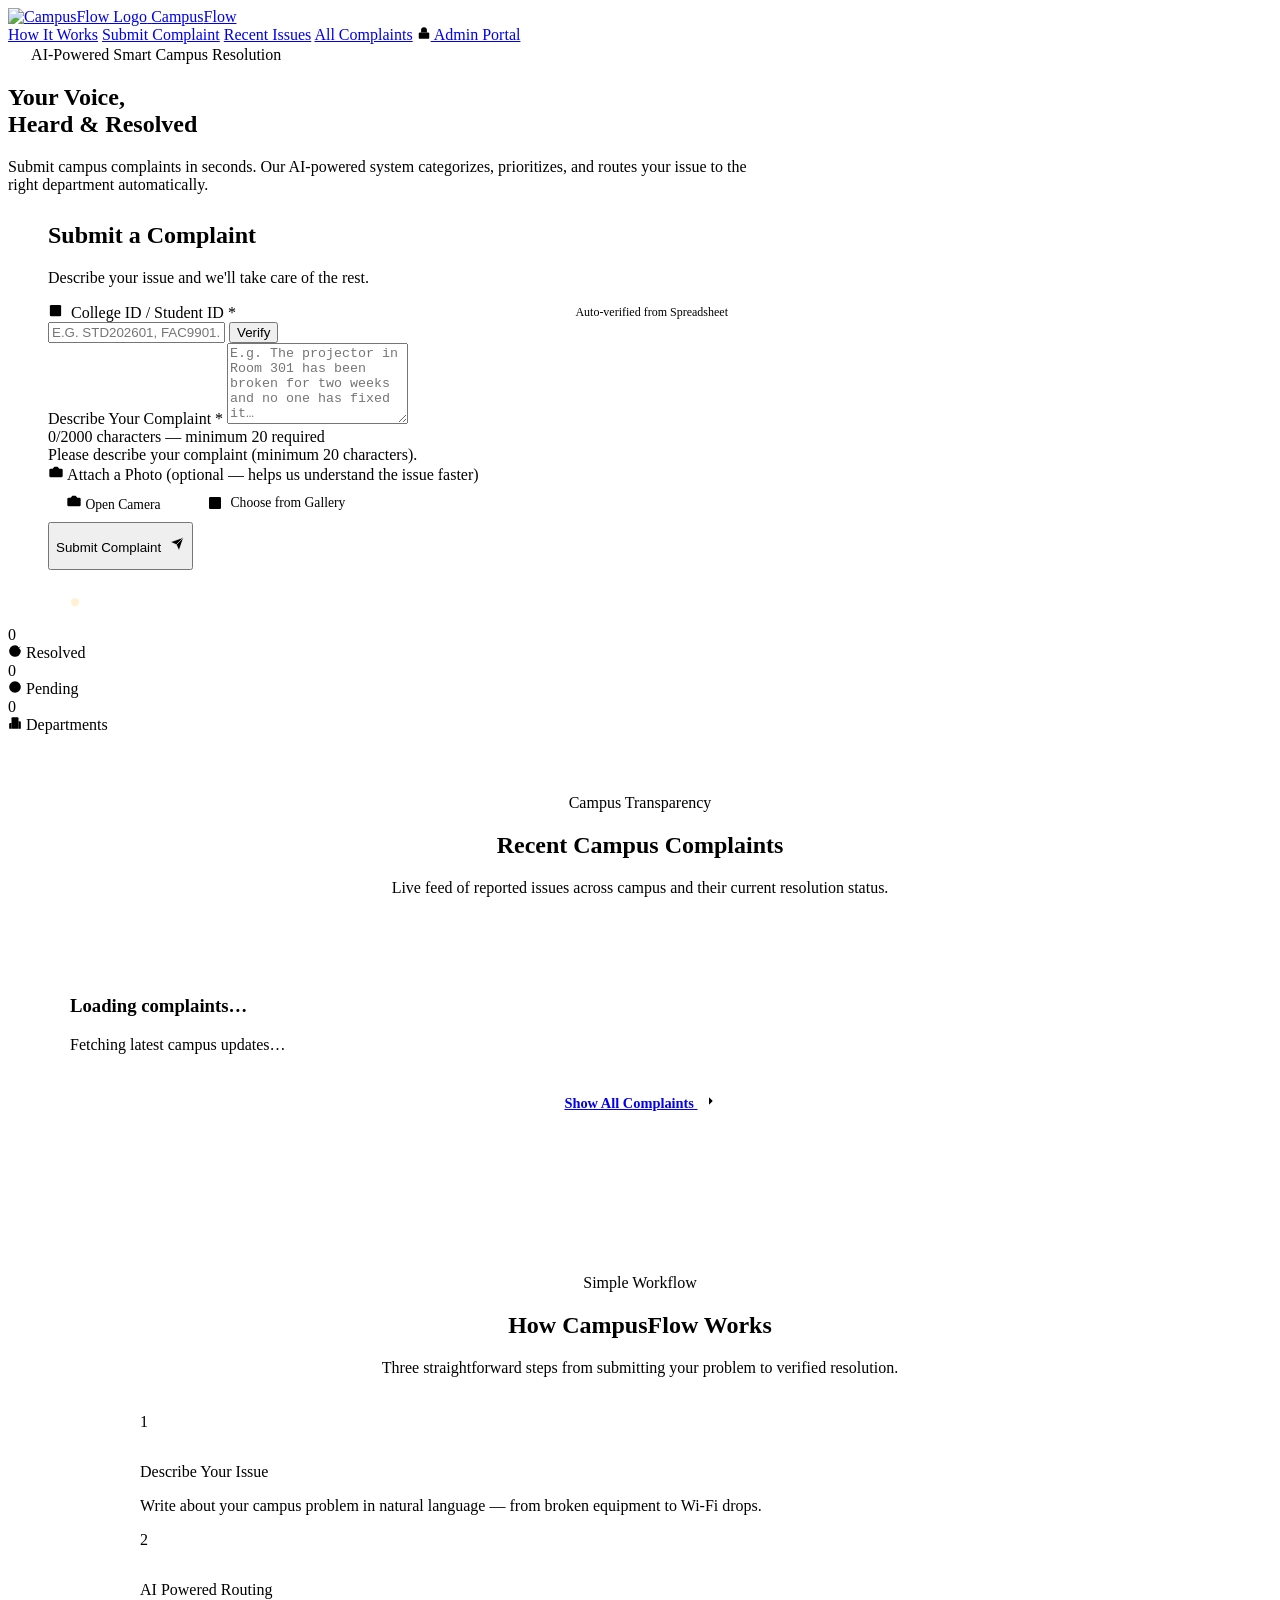
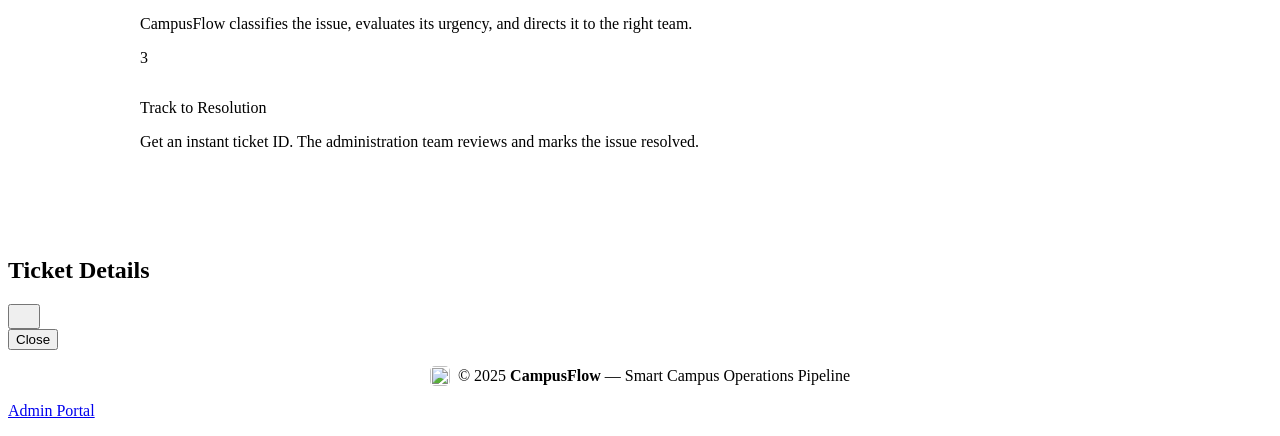
==== templates/index.html @ 8bd2adb1 "feat: replace student password login with spreadsheet-backed college ID verification and admin membe" ====
<!DOCTYPE html>
<html lang="en">
<head>
  <meta charset="UTF-8" />
  <meta name="viewport" content="width=device-width, initial-scale=1.0" />
  <title>CampusFlow — Campus Complaint Management</title>
  <meta name="description" content="Submit and track campus complaints quickly and easily with CampusFlow." />
  <link rel="icon" type="image/svg+xml" href="assets/logo.svg" />
  <link rel="stylesheet" href="css/style.css" />
</head>
<body>

  <!-- ══ Navbar ══════════════════════════════════════════════ -->
  <nav class="navbar">
    <a class="navbar-brand" href="index.html">
      <img src="assets/logo.svg" alt="CampusFlow Logo" class="brand-logo-img" width="36" height="36" />
      <span class="brand-name">Campus<span class="brand-flow">Flow</span></span>
    </a>
    <div class="navbar-nav">
      <a href="#how-it-works" class="nav-link">How It Works</a>
      <a href="#submit" class="nav-link">Submit Complaint</a>
      <a href="#recent-complaints" class="nav-link">Recent Issues</a>
      <a href="complaints.html" class="nav-link">All Complaints</a>
      <a href="admin-login.html" class="btn-nav-admin">
        <svg class="ui-icon" width="14" height="14" viewBox="0 0 24 24"><rect width="18" height="11" x="3" y="11" rx="2" ry="2"/><path d="M7 11V7a5 5 0 0 1 10 0v4"/></svg>
        Admin Portal
      </a>
    </div>
  </nav>

  <!-- ══ Hero ════════════════════════════════════════════════ -->
  <section class="hero" id="home">
    <div class="hero-blob hero-blob-1"></div>
    <div class="hero-blob hero-blob-2"></div>
    <div class="hero-content" style="max-width: 760px;">
      <div class="hero-badge">
        <img src="assets/logo.svg" alt="" width="16" height="16" style="border-radius:4px; margin-right:4px;" />
        AI-Powered Smart Campus Resolution
      </div>
      <h1>
        Your Voice,<br />
        <span>Heard &amp; Resolved</span>
      </h1>
      <p style="margin-bottom: 28px;">
        Submit campus complaints in seconds. Our AI-powered system categorizes,
        prioritizes, and routes your issue to the right department automatically.
      </p>

      <!-- ══ Complaint Form Card (Inside Hero) ═════════════════ -->
      <div class="complaint-wrapper" id="submit" style="text-align: left; max-width: 680px; margin: 0 auto;">
        <div class="complaint-card">
          <div class="complaint-card-header">
            <h2>Submit a Complaint</h2>
            <p>Describe your issue and we'll take care of the rest.</p>
          </div>
          <div class="complaint-card-body">
            <form id="complaint-form" novalidate>

              <!-- ══ College ID Verification (Auto-Fetch from Admin Spreadsheet) ══ -->
              <div class="college-id-box" id="college-id-box">
                <label class="form-label" for="college-id-input" style="display:flex; justify-content:space-between; align-items:center;">
                  <span>
                    <svg class="ui-icon" width="15" height="15" viewBox="0 0 24 24" style="color:var(--primary); margin-right:4px;"><rect width="18" height="18" x="3" y="3" rx="2"/><path d="M7 7h10M7 12h10M7 17h6"/></svg>
                    College ID / Student ID <span class="required">*</span>
                  </span>
                  <span style="font-size:0.75rem; color:var(--text-muted); font-weight:400;">Auto-verified from Spreadsheet</span>
                </label>

                <div class="id-input-wrap">
                  <input
                    type="text"
                    id="college-id-input"
                    class="form-control"
                    placeholder="E.g. STD202601, FAC9901..."
                    maxlength="30"
                    autocomplete="off"
                    style="text-transform:uppercase;"
                  />
                  <button type="button" class="id-verify-btn" id="id-verify-btn">
                    <span id="id-verify-btn-text">Verify</span>
                  </button>
                </div>

                <!-- Verified Success State (Animated Green Tick + Student Info) -->
                <div id="verified-result-wrap" style="display:none;">
                  <div class="checkmark-wrap">
                    <svg class="checkmark-svg" viewBox="0 0 52 52">
                      <circle class="checkmark-circle" cx="26" cy="26" r="23" fill="none"/>
                      <path class="checkmark-check" fill="none" d="M14.1 27.2l7.1 7.2 16.7-16.8"/>
                    </svg>
                    <div class="verified-member-info">
                      <div class="verified-member-title">
                        <span id="verified-member-name">—</span>
                        <span class="role-badge" id="verified-member-role">STUDENT</span>
                      </div>
                      <div class="verified-member-dept" id="verified-member-dept">—</div>
                    </div>
                  </div>
                </div>

                <!-- Not Found / Error State -->
                <div id="id-error-wrap" class="id-error-wrap" style="display:none;">
                  <svg class="ui-icon" width="16" height="16" viewBox="0 0 24 24" style="color:#ef4444;"><circle cx="12" cy="12" r="10"/><line x1="15" y1="9" x2="9" y2="15"/><line x1="9" y1="9" x2="15" y2="15"/></svg>
                  <span id="id-error-text">College ID not found in campus spreadsheet directory.</span>
                </div>
              </div>
              <div class="form-group">
                <label class="form-label" for="complaint-text">
                  Describe Your Complaint <span class="required">*</span>
                </label>
                <textarea
                  id="complaint-text"
                  class="form-control"
                  placeholder="E.g. The projector in Room 301 has been broken for two weeks and no one has fixed it…"
                  maxlength="2000"
                  rows="5"
                ></textarea>
                <div class="form-hint">
                  <span id="char-count">0</span>/2000 characters — minimum 20 required
                </div>
                <div class="form-error" id="complaint-error">
                  Please describe your complaint (minimum 20 characters).
                </div>
              </div>

              <!-- ══ Photo Attachment (optional) ════════════════ -->
              <div class="form-group" id="photo-section">
                <label class="form-label">
                  <svg class="ui-icon" width="16" height="16" viewBox="0 0 24 24"><path d="M14.5 4h-5L7 7H4a2 2 0 0 0-2 2v9a2 2 0 0 0 2 2h16a2 2 0 0 0 2-2V9a2 2 0 0 0-2-2h-3l-2.5-3z"/><circle cx="12" cy="13" r="3"/></svg>
                  Attach a Photo <span style="font-weight:400;color:var(--text-muted)">(optional — helps us understand the issue faster)</span>
                </label>

                <div id="camera-controls" class="photo-action-buttons" style="display:flex;gap:10px;flex-wrap:wrap;align-items:center;">
                  <!-- Camera Button: Visible ONLY for mobile & tablet users -->
                  <label class="btn btn-secondary mobile-tablet-only" id="open-camera-label" for="camera-native-input" style="gap:8px;padding:9px 18px;font-size:.85rem;cursor:pointer;margin:0;align-items:center;">
                    <svg class="ui-icon" width="16" height="16" viewBox="0 0 24 24"><path d="M14.5 4h-5L7 7H4a2 2 0 0 0-2 2v9a2 2 0 0 0 2 2h16a2 2 0 0 0 2-2V9a2 2 0 0 0-2-2h-3l-2.5-3z"/><circle cx="12" cy="13" r="3"/></svg>
                    <span>Open Camera</span>
                  </label>
                  <input type="file" id="camera-native-input" accept="image/*" capture="environment" style="position:absolute;width:1px;height:1px;padding:0;margin:-1px;overflow:hidden;clip:rect(0,0,0,0);border:0;opacity:0;" />

                  <!-- Gallery / File Upload Button: Visible on all devices (PC, tablet, mobile) -->
                  <label class="btn btn-secondary" id="upload-file-label" for="file-input" style="gap:8px;padding:9px 18px;font-size:.85rem;cursor:pointer;margin:0;display:inline-flex;align-items:center;">
                    <svg class="ui-icon" width="16" height="16" viewBox="0 0 24 24"><rect width="18" height="18" x="3" y="3" rx="2"/><circle cx="9" cy="9" r="2"/><path d="m21 15-3.086-3.086a2 2 0 0 0-2.828 0L6 21"/></svg>
                    <span>Choose from Gallery</span>
                  </label>
                  <input type="file" id="file-input" accept="image/*" style="position:absolute;width:1px;height:1px;padding:0;margin:-1px;overflow:hidden;clip:rect(0,0,0,0);border:0;opacity:0;" />

                  <button type="button" class="btn btn-secondary" id="remove-photo-btn" style="display:none;gap:6px;padding:9px 14px;font-size:.82rem;color:#e53e3e;border-color:#e53e3e;">
                    <svg class="ui-icon" width="14" height="14" viewBox="0 0 24 24"><path d="M18 6 6 18M6 6l12 12"/></svg>
                    Remove Photo
                  </button>
                </div>

                <!-- Photo Preview -->
                <div id="photo-preview-wrap" style="display:none;margin-top:14px;border-radius:var(--radius);overflow:hidden;border:2px solid var(--primary);position:relative;">
                  <img id="photo-preview-img" src="" alt="Complaint photo" style="width:100%;max-height:260px;object-fit:cover;display:block;" />
                  <div style="position:absolute;top:8px;right:8px;">
                    <span style="background:var(--primary);color:#fff;font-size:.75rem;padding:3px 10px;border-radius:20px;font-weight:600;display:inline-flex;align-items:center;gap:4px;">
                      <svg class="ui-icon" width="12" height="12" viewBox="0 0 24 24" style="stroke:#fff;"><polyline points="20 6 9 17 4 12"/></svg>
                      Photo attached
                    </span>
                  </div>
                </div>

                <!-- Hidden canvas for capture -->
                <canvas id="capture-canvas" style="display:none;"></canvas>
              </div>

              <button class="btn btn-primary btn-full" type="submit" id="submit-btn" style="min-height: 48px;">
                <span id="btn-text">
                  Submit Complaint
                  <svg class="ui-icon" width="16" height="16" viewBox="0 0 24 24" style="stroke:#fff;margin-left:4px;"><path d="m22 2-7 20-4-9-9-4Z"/><path d="M22 2 11 13"/></svg>
                </span>
              </button>
            </form>

            <!-- Result Display -->
            <div class="result-area" id="result-area"></div>
          </div>
        </div>

        <!-- Quick Tips Bar -->
        <div style="
          margin-top: 14px;
          background: rgba(255,255,255,0.12);
          backdrop-filter: blur(8px);
          border-radius: var(--radius);
          padding: 12px 18px;
          border: 1px solid rgba(255,255,255,0.2);
          color: rgba(255,255,255,0.9);
          font-size: .82rem;
          display: flex;
          align-items: center;
          gap: 8px;
        ">
          <svg class="ui-icon" width="16" height="16" viewBox="0 0 24 24" style="color:#fbbf24;fill:rgba(251,191,36,0.2);"><path d="M15 14c.2-1 .7-1.7 1.5-2.5 1-.9 1.5-2.2 1.5-3.5A6 6 0 0 0 6 8c0 1 .2 2.2 1.5 3.5.7.7 1.3 1.5 1.5 2.5"/><path d="M9 18h6"/><path d="M10 22h4"/></svg>
          <span><strong>Tip:</strong> Mention specific room numbers or campus locations for fastest resolution.</span>
        </div>
      </div>
    </div>
  </section>

  <!-- ══ Stats Bar ════════════════════════════════════════════ -->
  <div class="stats-bar">
    <div class="stat-item">
      <div class="stat-number" id="home-stat-resolved">0</div>
      <div class="stat-label">
        <svg class="ui-icon" width="14" height="14" viewBox="0 0 24 24" style="color:#10b981;"><path d="M22 11.08V12a10 10 0 1 1-5.93-9.14"/><polyline points="22 4 12 14.01 9 11.01"/></svg>
        Resolved
      </div>
    </div>
    <div class="stat-divider"></div>
    <div class="stat-item">
      <div class="stat-number" id="home-stat-pending">0</div>
      <div class="stat-label">
        <svg class="ui-icon" width="14" height="14" viewBox="0 0 24 24" style="color:#f59e0b;"><circle cx="12" cy="12" r="10"/><polyline points="12 6 12 12 16 14"/></svg>
        Pending
      </div>
    </div>
    <div class="stat-divider"></div>
    <div class="stat-item">
      <div class="stat-number" id="home-stat-depts">0</div>
      <div class="stat-label">
        <svg class="ui-icon" width="14" height="14" viewBox="0 0 24 24" style="color:#6366f1;"><path d="M6 22V4a2 2 0 0 1 2-2h8a2 2 0 0 1 2 2v18Z"/><path d="M6 12H4a2 2 0 0 0-2 2v8h4"/><path d="M18 9h2a2 2 0 0 1 2 2v11h-4"/><path d="M10 6h4"/><path d="M10 10h4"/><path d="M10 14h4"/><path d="M10 18h4"/></svg>
        Departments
      </div>
    </div>
  </div>

  <!-- ══ Recent Campus Complaints ══════════════════════════════ -->
  <section class="section" id="recent-complaints" style="background: var(--bg); padding-top: 60px; padding-bottom: 80px;">
    <div class="section-container" style="max-width: 1140px; margin: 0 auto; padding: 0 20px;">
      <div class="section-header" style="text-align: center; margin-bottom: 36px;">
        <span class="eyebrow">Campus Transparency</span>
        <h2>Recent Campus Complaints</h2>
        <p>Live feed of reported issues across campus and their current resolution status.</p>
      </div>

      <!-- Complaints Table / List Container -->
      <div id="home-complaints-container">
        <div class="empty-state">
          <div class="empty-icon">
            <svg width="40" height="40" viewBox="0 0 24 24" fill="none" stroke="var(--primary)" stroke-width="2" stroke-linecap="round" stroke-linejoin="round"><circle cx="12" cy="12" r="10"/><polyline points="12 6 12 12 16 14"/></svg>
          </div>
          <h3>Loading complaints…</h3>
          <p>Fetching latest campus updates…</p>
        </div>
      </div>

      <!-- Action Buttons: Show More & Show All -->
      <div class="complaints-actions-row" style="display:flex; justify-content:center; align-items:center; gap:16px; margin-top:28px; flex-wrap:wrap;">
        <button class="btn btn-secondary" id="show-more-btn" style="display:none; padding: 12px 28px; font-size:.9rem; font-weight:600;">
          <svg class="ui-icon" width="14" height="14" viewBox="0 0 24 24"><path d="m6 9 6 6 6-6"/></svg>
          Show More (<span id="showing-count">5</span> / <span id="total-count">0</span>)
        </button>
        <a href="complaints.html" class="btn btn-primary" id="show-all-btn" style="padding: 12px 28px; font-size:.9rem; font-weight:600;">
          Show All Complaints
          <svg class="ui-icon" width="14" height="14" viewBox="0 0 24 24" style="stroke:#fff;margin-left:4px;"><path d="M5 12h14"/><path d="m12 5 7 7-7 7"/></svg>
        </a>
      </div>
    </div>
  </section>

  <!-- ══ How It Works ════════════════════════════════════════ -->
  <section class="section" id="how-it-works" style="background: #ffffff; padding: 70px 20px;">
    <div class="section-container" style="max-width: 1000px; margin: 0 auto;">
      <div class="section-header" style="text-align: center; margin-bottom: 36px;">
        <span class="eyebrow">Simple Workflow</span>
        <h2>How CampusFlow Works</h2>
        <p>Three straightforward steps from submitting your problem to verified resolution.</p>
      </div>
      <div class="steps-grid">
        <div class="step-card">
          <span class="step-number">1</span>
          <div class="step-icon">
            <svg width="28" height="28" viewBox="0 0 24 24" fill="none" stroke="var(--primary)" stroke-width="2" stroke-linecap="round" stroke-linejoin="round"><path d="M17 3a2.85 2.83 0 1 1 4 4L7.5 20.5 2 22l1.5-5.5Z"/><path d="m15 5 4 4"/></svg>
          </div>
          <div class="step-title">Describe Your Issue</div>
          <p class="step-desc">
            Write about your campus problem in natural language — from broken equipment to Wi-Fi drops.
          </p>
        </div>
        <div class="step-card">
          <span class="step-number">2</span>
          <div class="step-icon">
            <svg width="28" height="28" viewBox="0 0 24 24" fill="none" stroke="var(--primary)" stroke-width="2" stroke-linecap="round" stroke-linejoin="round"><path d="M12 2a4 4 0 0 1 4 4c0 1.1-.5 2.1-1.3 2.8l-.7.7V11h-4V9.5l-.7-.7A4 4 0 0 1 12 2z"/><rect width="18" height="10" x="3" y="11" rx="2"/><circle cx="8" cy="16" r="1"/><circle cx="16" cy="16" r="1"/></svg>
          </div>
          <div class="step-title">AI Powered Routing</div>
          <p class="step-desc">
            CampusFlow classifies the issue, evaluates its urgency, and directs it to the right team.
          </p>
        </div>
        <div class="step-card">
          <span class="step-number">3</span>
          <div class="step-icon">
            <svg width="28" height="28" viewBox="0 0 24 24" fill="none" stroke="var(--primary)" stroke-width="2" stroke-linecap="round" stroke-linejoin="round"><path d="M22 11.08V12a10 10 0 1 1-5.93-9.14"/><polyline points="22 4 12 14.01 9 11.01"/></svg>
          </div>
          <div class="step-title">Track to Resolution</div>
          <p class="step-desc">
            Get an instant ticket ID. The administration team reviews and marks the issue resolved.
          </p>
        </div>
      </div>
    </div>
  </section>

  <!-- ══ Ticket Detail Modal Popup ════════════════════════════ -->
  <div class="modal-overlay" id="home-modal-overlay">
    <div class="modal modal-detail" id="home-modal">
      <div class="modal-header">
        <div class="modal-title-wrap">
          <h2 id="home-modal-ticket-id">Ticket Details</h2>
          <span id="home-modal-ticket-status"></span>
        </div>
        <button class="modal-close-btn" id="home-modal-close-btn" aria-label="Close modal">
          <svg class="ui-icon" width="16" height="16" viewBox="0 0 24 24"><path d="M18 6 6 18M6 6l12 12"/></svg>
        </button>
      </div>
      <div class="modal-body" id="home-modal-body">
        <!-- Dynamically populated by complaint.js -->
      </div>
      <div class="modal-footer" id="home-modal-footer">
        <button class="btn btn-secondary" id="home-modal-close-action">Close</button>
      </div>
    </div>
  </div>

  <!-- ══ Footer ══════════════════════════════════════════════ -->
  <footer class="footer">
    <p style="display:flex; align-items:center; justify-content:center; gap:8px;">
      <img src="assets/logo.svg" alt="" width="20" height="20" style="border-radius:5px;" />
      <span>© 2025 <strong class="brand-name">Campus<span class="brand-flow">Flow</span></strong> — Smart Campus Operations Pipeline</span>
    </p>
    <p style="margin-top:6px;">
      <a href="admin-login.html">Admin Portal</a>
    </p>
  </footer>

  <!-- ══ Scripts ═════════════════════════════════════════════ -->
  <script src="js/api.js"></script>
  <script src="js/auth.js"></script>
  <script src="js/complaint.js"></script>
</body>
</html>
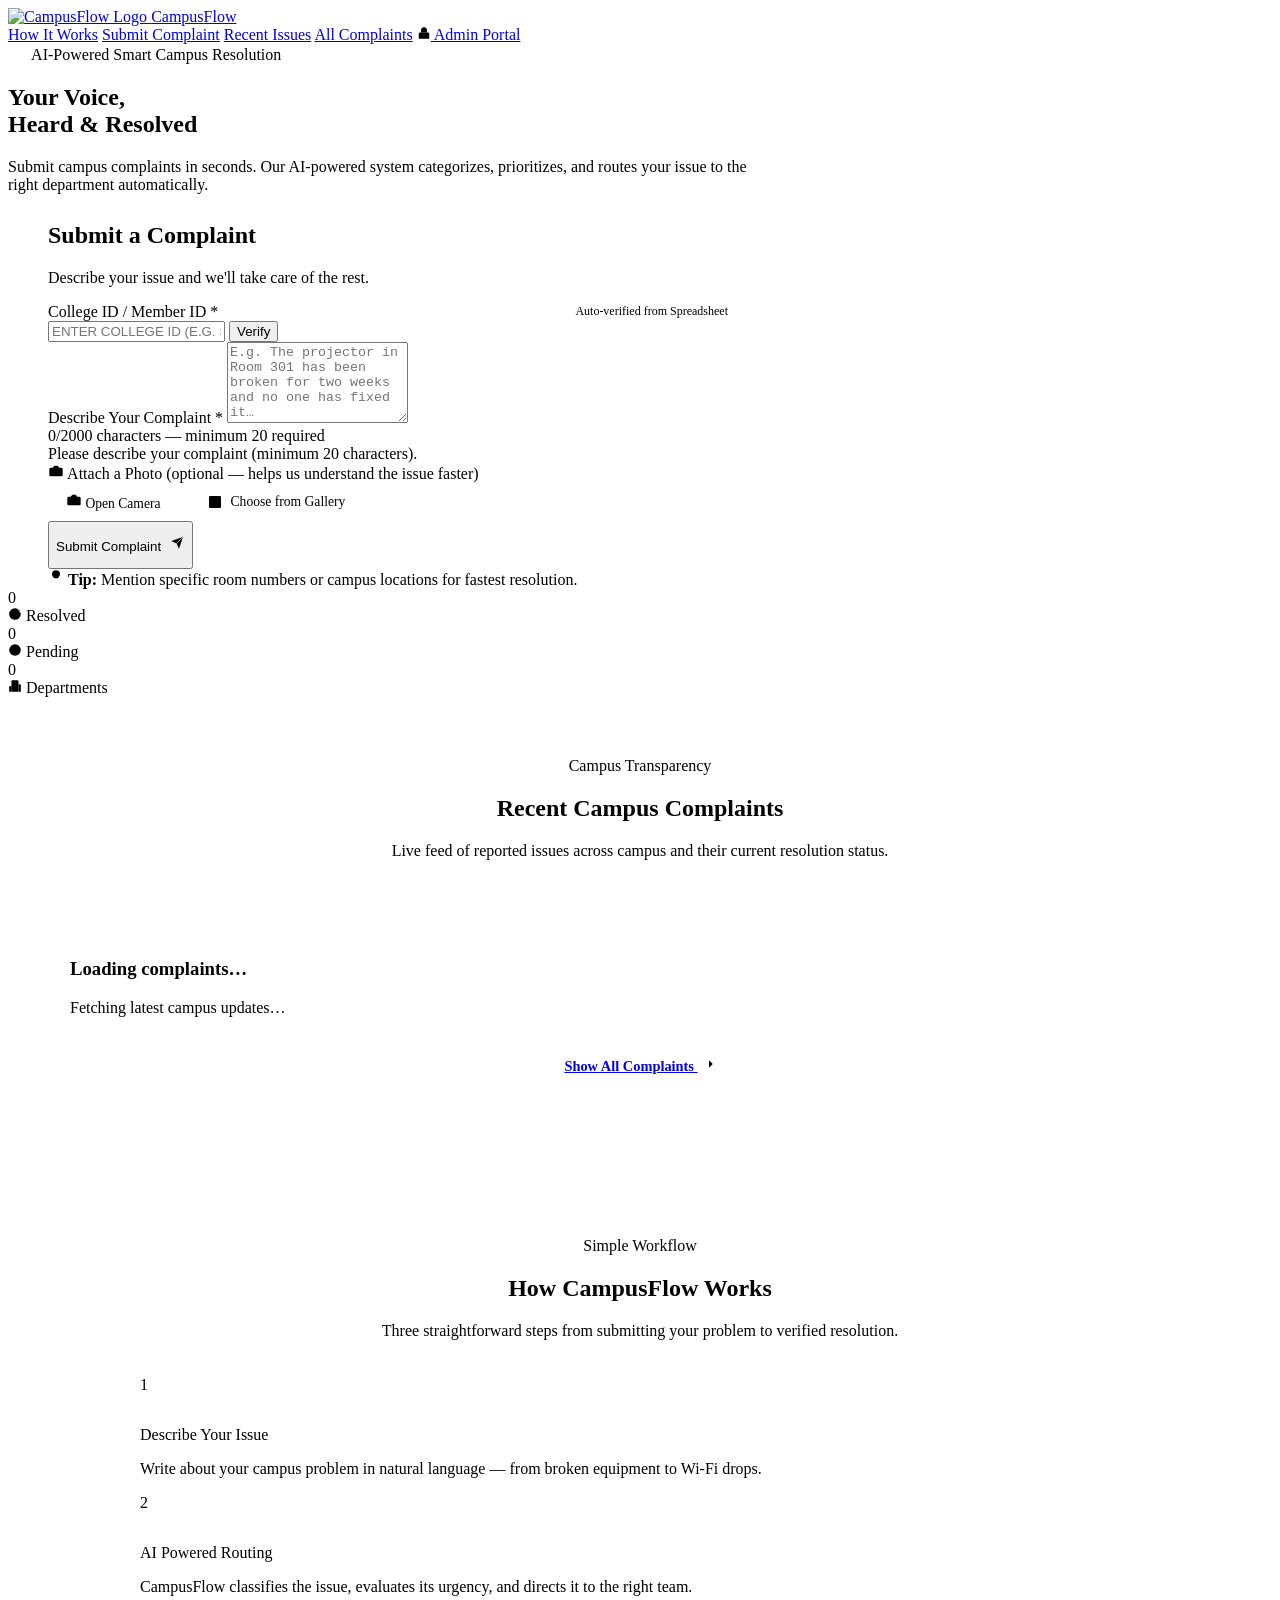
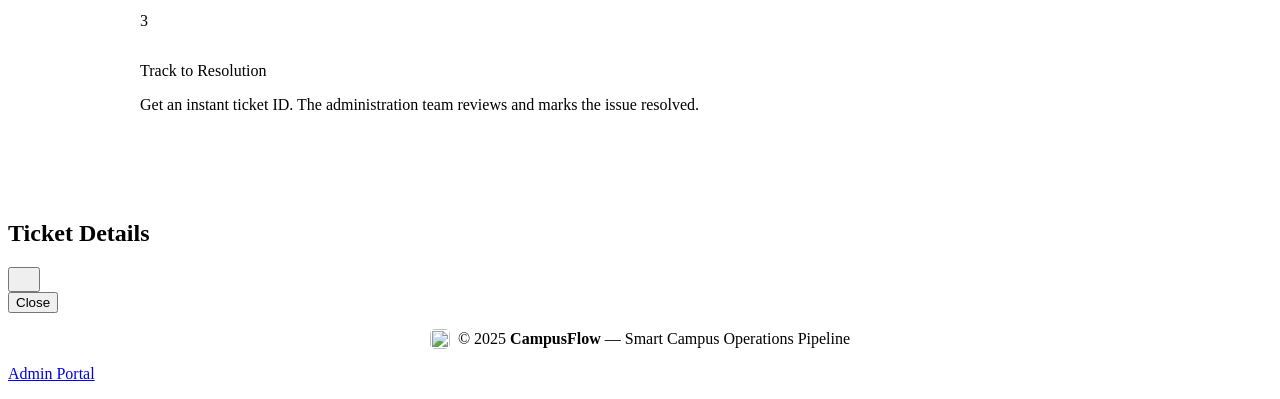
==== commit 186f6131: "style: overhaul to simple professional light design, remove decorative blobs, and ensure high text c" ====
--- a/templates/index.html
+++ b/templates/index.html
@@ -30,8 +30,8 @@
 
   <!-- ══ Hero ════════════════════════════════════════════════ -->
   <section class="hero" id="home">
-    <div class="hero-blob hero-blob-1"></div>
-    <div class="hero-blob hero-blob-2"></div>
+    
+    
     <div class="hero-content" style="max-width: 760px;">
       <div class="hero-badge">
         <img src="assets/logo.svg" alt="" width="16" height="16" style="border-radius:4px; margin-right:4px;" />
@@ -60,10 +60,9 @@
               <div class="college-id-box" id="college-id-box">
                 <label class="form-label" for="college-id-input" style="display:flex; justify-content:space-between; align-items:center;">
                   <span>
-                    <svg class="ui-icon" width="15" height="15" viewBox="0 0 24 24" style="color:var(--primary); margin-right:4px;"><rect width="18" height="18" x="3" y="3" rx="2"/><path d="M7 7h10M7 12h10M7 17h6"/></svg>
-                    College ID / Student ID <span class="required">*</span>
+                    College ID / Member ID <span class="required">*</span>
                   </span>
-                  <span style="font-size:0.75rem; color:var(--text-muted); font-weight:400;">Auto-verified from Spreadsheet</span>
+                  <span style="font-size:0.75rem; color:var(--text-muted); font-weight:500;">Auto-verified from Spreadsheet</span>
                 </label>
 
                 <div class="id-input-wrap">
@@ -71,7 +70,7 @@
                     type="text"
                     id="college-id-input"
                     class="form-control"
-                    placeholder="E.g. STD202601, FAC9901..."
+                    placeholder="Enter College ID (e.g. STD202601, FAC9901)"
                     maxlength="30"
                     autocomplete="off"
                     style="text-transform:uppercase;"
@@ -81,29 +80,31 @@
                   </button>
                 </div>
 
-                <!-- Verified Success State (Animated Green Tick + Student Info) -->
-                <div id="verified-result-wrap" style="display:none;">
-                  <div class="checkmark-wrap">
-                    <svg class="checkmark-svg" viewBox="0 0 52 52">
-                      <circle class="checkmark-circle" cx="26" cy="26" r="23" fill="none"/>
-                      <path class="checkmark-check" fill="none" d="M14.1 27.2l7.1 7.2 16.7-16.8"/>
-                    </svg>
-                    <div class="verified-member-info">
-                      <div class="verified-member-title">
-                        <span id="verified-member-name">—</span>
-                        <span class="role-badge" id="verified-member-role">STUDENT</span>
+                <!-- Verified Success State: Simple, clean, professional -->
+                <div id="verified-result-wrap" style="display:none; margin-top: 10px;">
+                  <div class="verified-member-card">
+                    <div class="verified-check-icon">
+                      <svg width="16" height="16" viewBox="0 0 24 24" fill="none" stroke="currentColor" stroke-width="2.5" stroke-linecap="round" stroke-linejoin="round">
+                        <polyline points="20 6 9 17 4 12"/>
+                      </svg>
+                    </div>
+                    <div class="verified-details">
+                      <div class="verified-header-line">
+                        <span class="verified-name" id="verified-member-name">—</span>
+                        <span class="role-pill" id="verified-member-role">STUDENT</span>
                       </div>
-                      <div class="verified-member-dept" id="verified-member-dept">—</div>
+                      <div class="verified-subtext" id="verified-member-dept">—</div>
                     </div>
                   </div>
                 </div>
 
                 <!-- Not Found / Error State -->
-                <div id="id-error-wrap" class="id-error-wrap" style="display:none;">
-                  <svg class="ui-icon" width="16" height="16" viewBox="0 0 24 24" style="color:#ef4444;"><circle cx="12" cy="12" r="10"/><line x1="15" y1="9" x2="9" y2="15"/><line x1="9" y1="9" x2="15" y2="15"/></svg>
+                <div id="id-error-wrap" class="id-error-wrap" style="display:none; margin-top: 10px;">
+                  <svg class="ui-icon" width="16" height="16" viewBox="0 0 24 24" style="color:#dc2626;"><circle cx="12" cy="12" r="10"/><line x1="15" y1="9" x2="9" y2="15"/><line x1="9" y1="9" x2="15" y2="15"/></svg>
                   <span id="id-error-text">College ID not found in campus spreadsheet directory.</span>
                 </div>
               </div>
+
               <div class="form-group">
                 <label class="form-label" for="complaint-text">
                   Describe Your Complaint <span class="required">*</span>
@@ -179,21 +180,9 @@
           </div>
         </div>
 
-        <!-- Quick Tips Bar -->
-        <div style="
-          margin-top: 14px;
-          background: rgba(255,255,255,0.12);
-          backdrop-filter: blur(8px);
-          border-radius: var(--radius);
-          padding: 12px 18px;
-          border: 1px solid rgba(255,255,255,0.2);
-          color: rgba(255,255,255,0.9);
-          font-size: .82rem;
-          display: flex;
-          align-items: center;
-          gap: 8px;
-        ">
-          <svg class="ui-icon" width="16" height="16" viewBox="0 0 24 24" style="color:#fbbf24;fill:rgba(251,191,36,0.2);"><path d="M15 14c.2-1 .7-1.7 1.5-2.5 1-.9 1.5-2.2 1.5-3.5A6 6 0 0 0 6 8c0 1 .2 2.2 1.5 3.5.7.7 1.3 1.5 1.5 2.5"/><path d="M9 18h6"/><path d="M10 22h4"/></svg>
+                <!-- Quick Tips Bar -->
+        <div class="quick-tips-bar">
+          <svg class="ui-icon" width="16" height="16" viewBox="0 0 24 24" style="color:#d97706; flex-shrink:0;"><path d="M15 14c.2-1 .7-1.7 1.5-2.5 1-.9 1.5-2.2 1.5-3.5A6 6 0 0 0 6 8c0 1 .2 2.2 1.5 3.5.7.7 1.3 1.5 1.5 2.5"/><path d="M9 18h6"/><path d="M10 22h4"/></svg>
           <span><strong>Tip:</strong> Mention specific room numbers or campus locations for fastest resolution.</span>
         </div>
       </div>
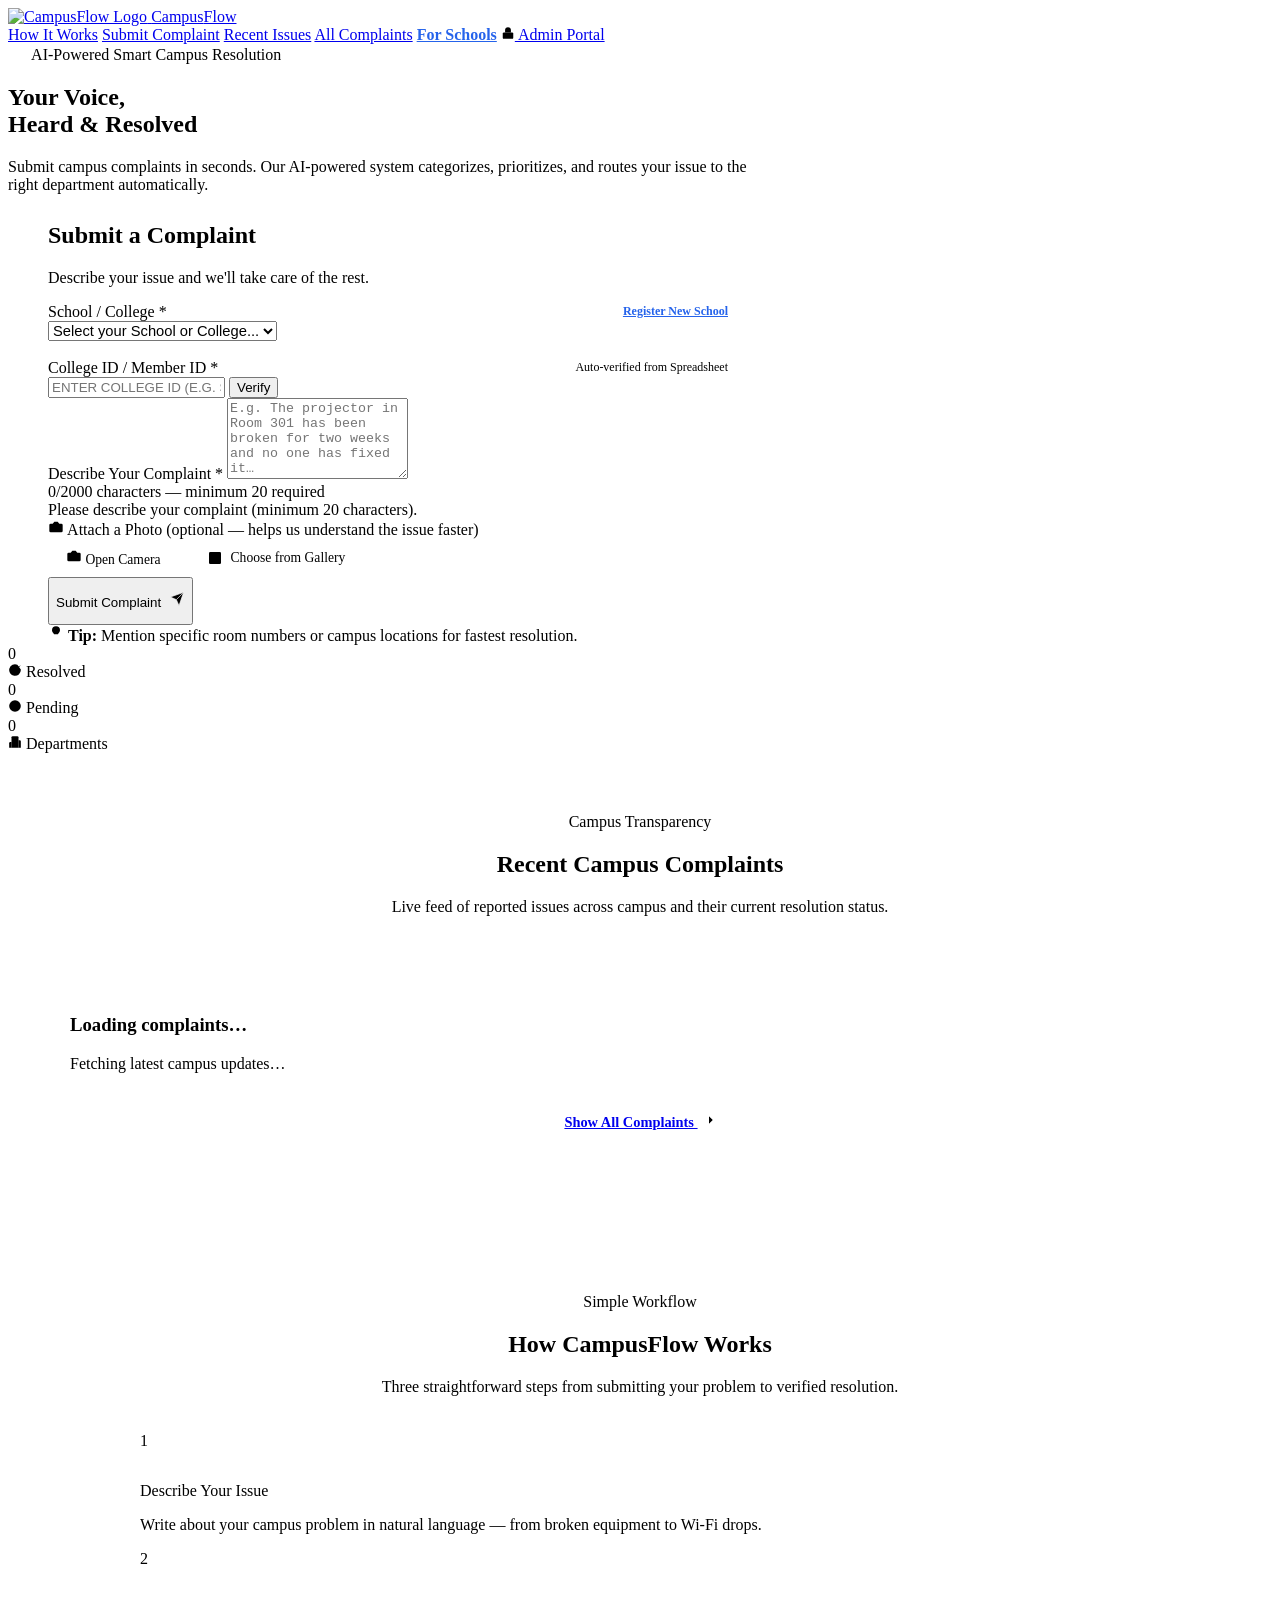
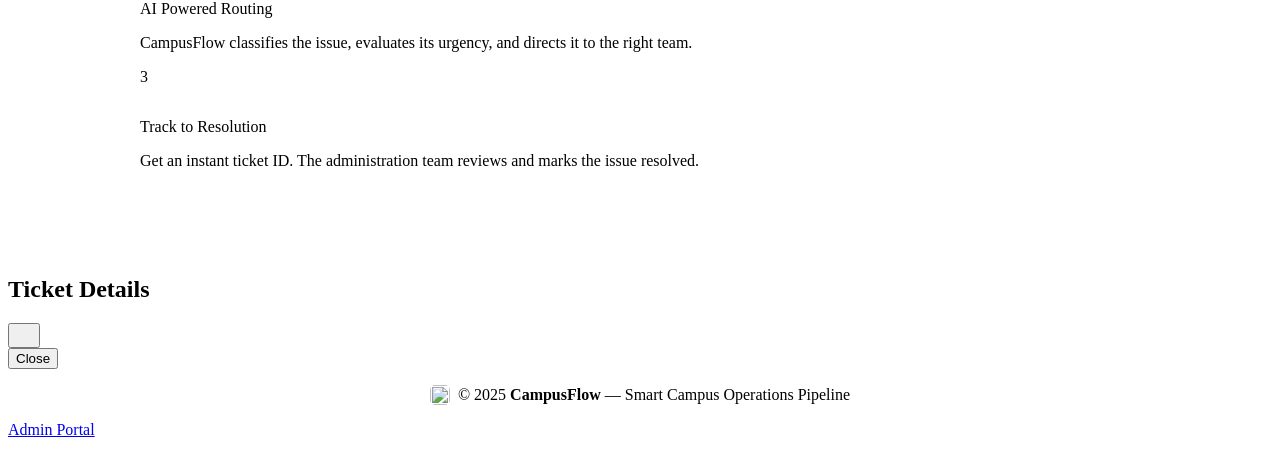
==== commit bd15b106: "feat: multi-school subscription architecture with isolated spreadsheets, school admin logins, and cl" ====
--- a/templates/index.html
+++ b/templates/index.html
@@ -21,6 +21,7 @@
       <a href="#submit" class="nav-link">Submit Complaint</a>
       <a href="#recent-complaints" class="nav-link">Recent Issues</a>
       <a href="complaints.html" class="nav-link">All Complaints</a>
+      <a href="subscribe.html" class="nav-link" style="color: #2563eb; font-weight: 600;">For Schools</a>
       <a href="admin-login.html" class="btn-nav-admin">
         <svg class="ui-icon" width="14" height="14" viewBox="0 0 24 24"><rect width="18" height="11" x="3" y="11" rx="2" ry="2"/><path d="M7 11V7a5 5 0 0 1 10 0v4"/></svg>
         Admin Portal
@@ -55,6 +56,17 @@
           </div>
           <div class="complaint-card-body">
             <form id="complaint-form" novalidate>
+
+              <!-- ══ School / College Selector ══ -->
+              <div class="form-group" id="school-select-wrap" style="margin-bottom: 18px;">
+                <label class="form-label" for="school-select" style="display:flex; justify-content:space-between; align-items:center;">
+                  <span>School / College <span class="required">*</span></span>
+                  <a href="subscribe.html" style="font-size:0.75rem; color:#2563eb; font-weight:600; text-decoration:underline;">Register New School</a>
+                </label>
+                <select id="school-select" class="form-control" style="font-weight: 500; font-size: 0.92rem;">
+                  <option value="">Select your School or College...</option>
+                </select>
+              </div>
 
               <!-- ══ College ID Verification (Auto-Fetch from Admin Spreadsheet) ══ -->
               <div class="college-id-box" id="college-id-box">
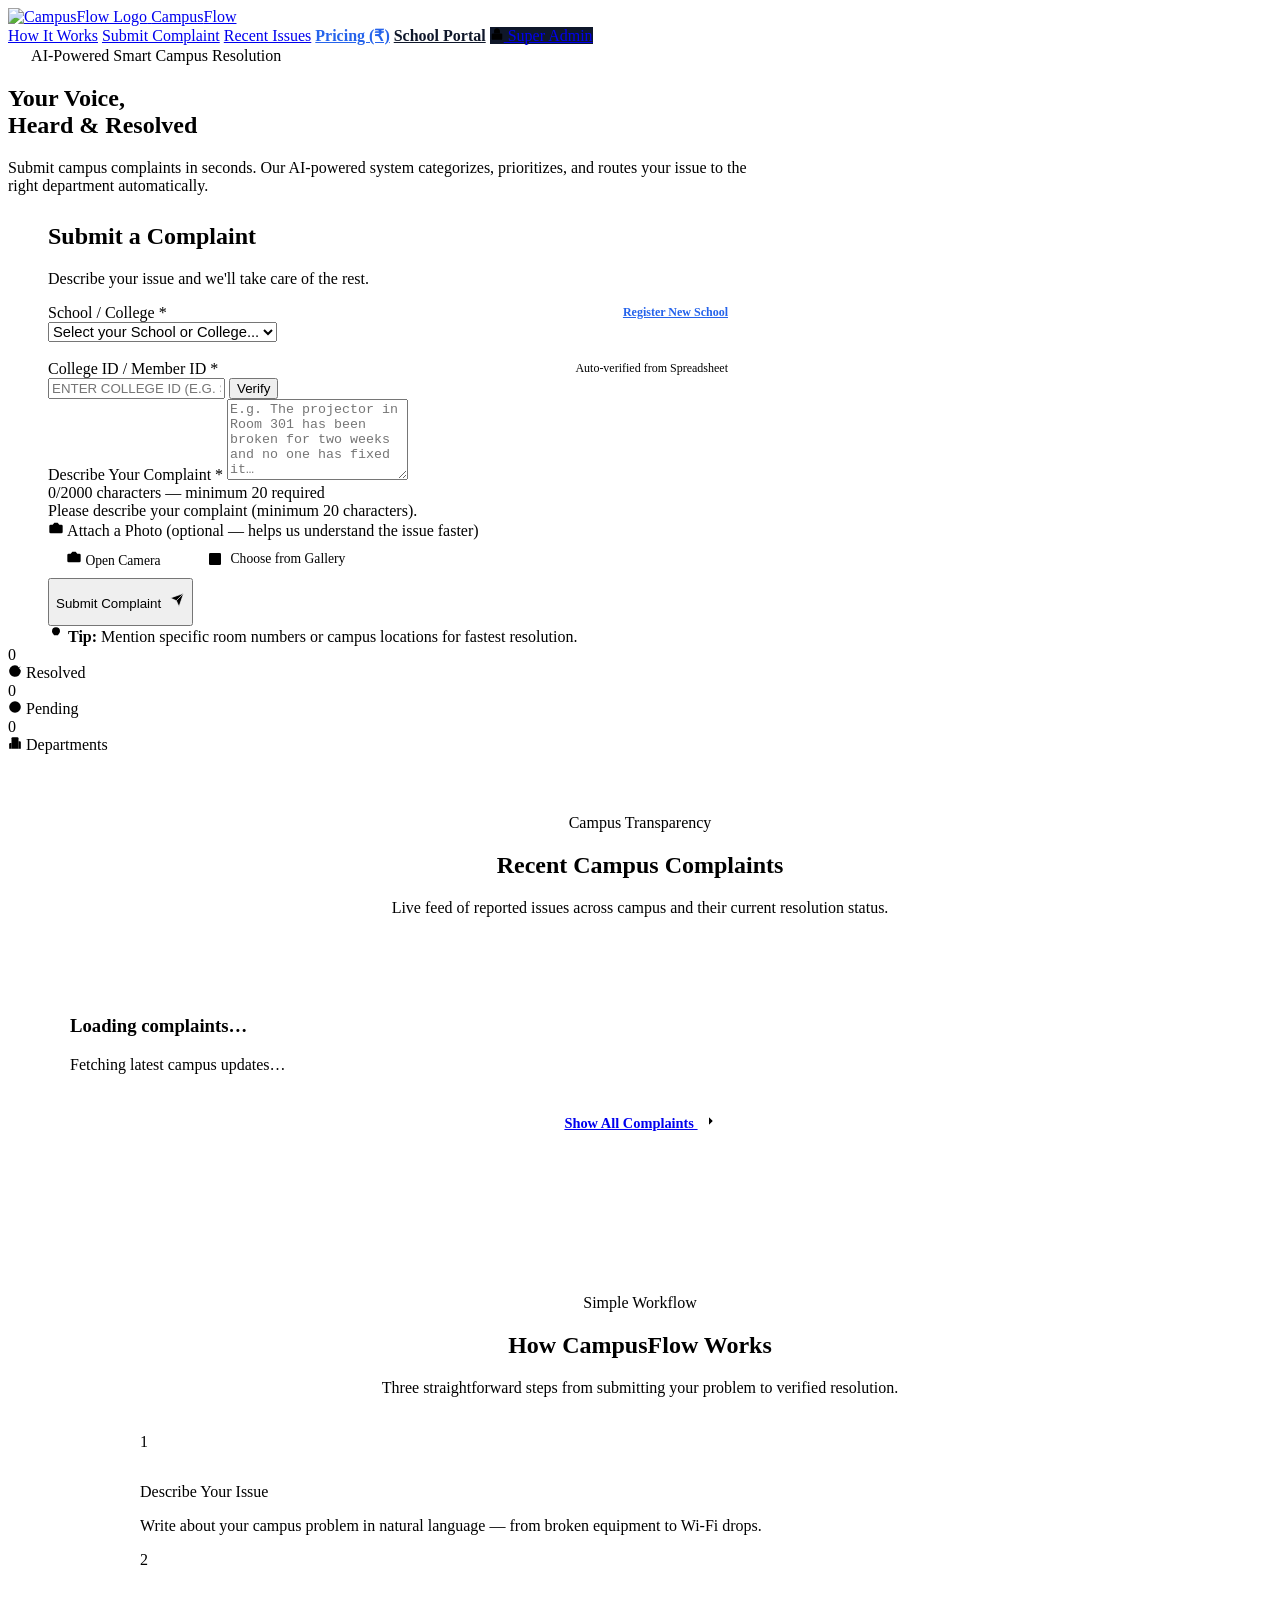
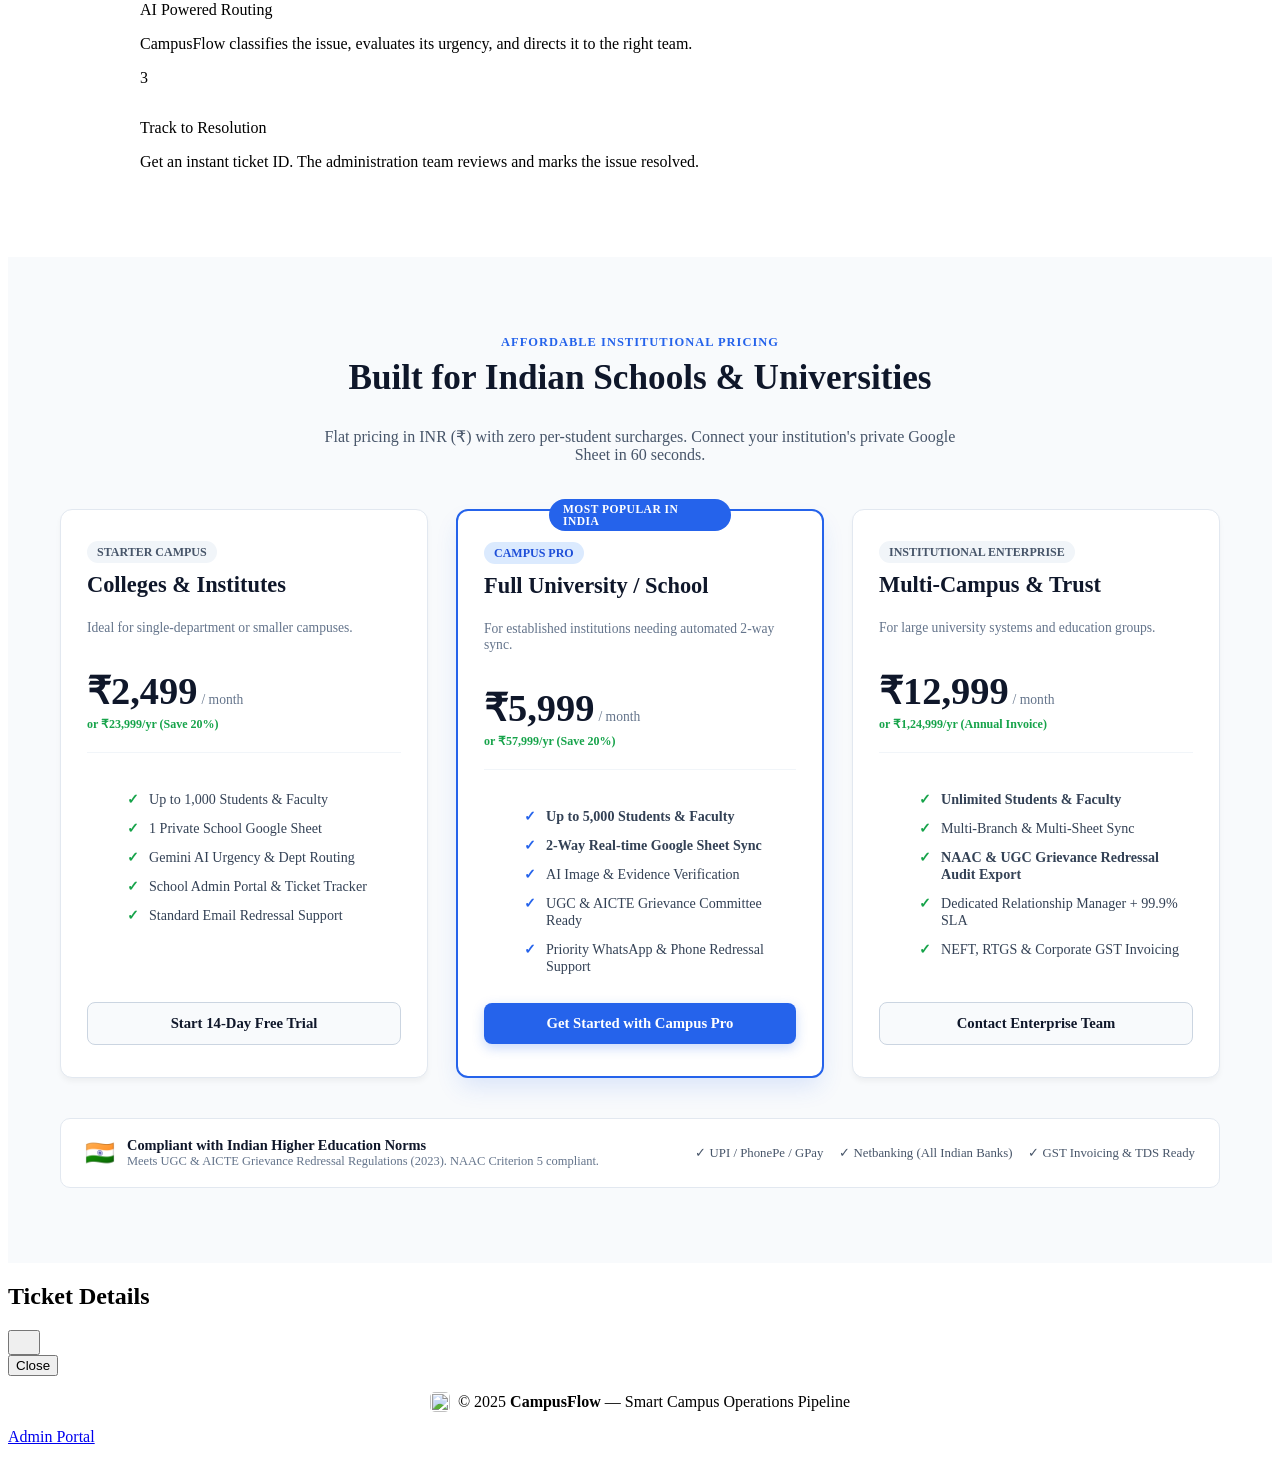
==== commit d97a28f6: "feat: google auth integration, india inr pricing on homepage, owasp security headers & rate limiting" ====
--- a/templates/index.html
+++ b/templates/index.html
@@ -6,7 +6,7 @@
   <title>CampusFlow — Campus Complaint Management</title>
   <meta name="description" content="Submit and track campus complaints quickly and easily with CampusFlow." />
   <link rel="icon" type="image/svg+xml" href="assets/logo.svg" />
-  <link rel="stylesheet" href="css/style.css" />
+  <link rel="stylesheet" href="css/style.css?v=20261031_3" />
 </head>
 <body>
 
@@ -20,11 +20,11 @@
       <a href="#how-it-works" class="nav-link">How It Works</a>
       <a href="#submit" class="nav-link">Submit Complaint</a>
       <a href="#recent-complaints" class="nav-link">Recent Issues</a>
-      <a href="complaints.html" class="nav-link">All Complaints</a>
-      <a href="subscribe.html" class="nav-link" style="color: #2563eb; font-weight: 600;">For Schools</a>
-      <a href="admin-login.html" class="btn-nav-admin">
+      <a href="#pricing" class="nav-link" style="font-weight:600; color:#2563eb;">Pricing (₹)</a>
+      <a href="school-login.html" class="nav-link" style="color:#0f172a; font-weight:600;">School Portal</a>
+      <a href="super-admin-login.html" class="btn-nav-admin" style="background:#0f172a;" title="Platform Owner Only">
         <svg class="ui-icon" width="14" height="14" viewBox="0 0 24 24"><rect width="18" height="11" x="3" y="11" rx="2" ry="2"/><path d="M7 11V7a5 5 0 0 1 10 0v4"/></svg>
-        Admin Portal
+        Super Admin
       </a>
     </div>
   </nav>
@@ -102,10 +102,10 @@
                     </div>
                     <div class="verified-details">
                       <div class="verified-header-line">
-                        <span class="verified-name" id="verified-member-name">—</span>
+                        <span class="verified-name" id="verified-member-name" style="color: #0f172a !important; font-weight: 700;">—</span>
                         <span class="role-pill" id="verified-member-role">STUDENT</span>
                       </div>
-                      <div class="verified-subtext" id="verified-member-dept">—</div>
+                      <div class="verified-subtext" id="verified-member-dept" style="color: #334155 !important; font-weight: 500;">—</div>
                     </div>
                   </div>
                 </div>
@@ -305,6 +305,123 @@
     </div>
   </section>
 
+  
+  <!-- ══ India-Based Institutional Pricing ═════════════════════ -->
+  <section class="section" id="pricing" style="background: #f8fafc; padding: 75px 20px; border-top: 1px solid var(--border);">
+    <div class="section-container" style="max-width: 1160px; margin: 0 auto;">
+      <div class="section-header" style="text-align: center; margin-bottom: 45px;">
+        <span class="eyebrow" style="color:#2563eb; font-weight:700; text-transform:uppercase; letter-spacing:1px; font-size:0.78rem;">Affordable Institutional Pricing</span>
+        <h2 style="font-size:2.2rem; font-weight:800; color:#0f172a; margin-top:8px;">Built for Indian Schools & Universities</h2>
+        <p style="color:#475569; max-width:640px; margin:10px auto 0; font-size:1rem;">
+          Flat pricing in INR (₹) with zero per-student surcharges. Connect your institution's private Google Sheet in 60 seconds.
+        </p>
+      </div>
+
+      <div style="display:grid; grid-template-columns: repeat(auto-fit, minmax(320px, 1fr)); gap: 28px; align-items: stretch;">
+
+        <!-- Plan 1: Starter Campus -->
+        <div style="background:#ffffff; border:1px solid #e2e8f0; border-radius:12px; padding:32px 26px; display:flex; flex-direction:column; box-shadow:0 4px 6px -1px rgba(0,0,0,0.05);">
+          <div style="margin-bottom:18px;">
+            <span style="font-size:0.75rem; font-weight:700; background:#f1f5f9; color:#475569; padding:4px 10px; border-radius:20px; text-transform:uppercase;">Starter Campus</span>
+            <h3 style="font-size:1.4rem; font-weight:700; color:#0f172a; margin-top:12px;">Colleges & Institutes</h3>
+            <p style="font-size:0.85rem; color:#64748b; margin-top:4px;">Ideal for single-department or smaller campuses.</p>
+          </div>
+          <div style="margin-bottom:24px; padding-bottom:20px; border-bottom:1px solid #f1f5f9;">
+            <div style="display:flex; align-items:baseline; gap:4px;">
+              <span style="font-size:2.4rem; font-weight:800; color:#0f172a;">₹2,499</span>
+              <span style="font-size:0.85rem; color:#64748b; font-weight:500;">/ month</span>
+            </div>
+            <div style="font-size:0.75rem; color:#16a34a; font-weight:600; margin-top:4px;">or ₹23,999/yr (Save 20%)</div>
+          </div>
+          <ul style="flex:1; display:flex; flex-direction:column; gap:12px; font-size:0.88rem; color:#334155; margin-bottom:28px;">
+            <li style="display:flex; gap:10px; align-items:flex-start;"><span style="color:#16a34a; font-weight:700;">✓</span> Up to 1,000 Students & Faculty</li>
+            <li style="display:flex; gap:10px; align-items:flex-start;"><span style="color:#16a34a; font-weight:700;">✓</span> 1 Private School Google Sheet</li>
+            <li style="display:flex; gap:10px; align-items:flex-start;"><span style="color:#16a34a; font-weight:700;">✓</span> Gemini AI Urgency & Dept Routing</li>
+            <li style="display:flex; gap:10px; align-items:flex-start;"><span style="color:#16a34a; font-weight:700;">✓</span> School Admin Portal & Ticket Tracker</li>
+            <li style="display:flex; gap:10px; align-items:flex-start;"><span style="color:#16a34a; font-weight:700;">✓</span> Standard Email Redressal Support</li>
+          </ul>
+          <a href="subscribe.html?plan=Starter" style="display:block; text-align:center; padding:12px 20px; background:#f8fafc; color:#0f172a; border:1px solid #cbd5e1; border-radius:8px; font-weight:600; font-size:0.92rem; text-decoration:none; transition:all 0.2s;">
+            Start 14-Day Free Trial
+          </a>
+        </div>
+
+        <!-- Plan 2: Campus Pro (Featured) -->
+        <div style="background:#ffffff; border:2px solid #2563eb; border-radius:12px; padding:32px 26px; display:flex; flex-direction:column; position:relative; box-shadow:0 12px 25px -4px rgba(37,99,235,0.15);">
+          <div style="position:absolute; top:-12px; left:50%; transform:translateX(-50%); background:#2563eb; color:#ffffff; font-size:0.72rem; font-weight:700; padding:4px 14px; border-radius:20px; text-transform:uppercase; letter-spacing:0.5px;">
+            Most Popular in India
+          </div>
+          <div style="margin-bottom:18px;">
+            <span style="font-size:0.75rem; font-weight:700; background:#dbeafe; color:#1d4ed8; padding:4px 10px; border-radius:20px; text-transform:uppercase;">Campus Pro</span>
+            <h3 style="font-size:1.4rem; font-weight:700; color:#0f172a; margin-top:12px;">Full University / School</h3>
+            <p style="font-size:0.85rem; color:#64748b; margin-top:4px;">For established institutions needing automated 2-way sync.</p>
+          </div>
+          <div style="margin-bottom:24px; padding-bottom:20px; border-bottom:1px solid #f1f5f9;">
+            <div style="display:flex; align-items:baseline; gap:4px;">
+              <span style="font-size:2.4rem; font-weight:800; color:#0f172a;">₹5,999</span>
+              <span style="font-size:0.85rem; color:#64748b; font-weight:500;">/ month</span>
+            </div>
+            <div style="font-size:0.75rem; color:#16a34a; font-weight:600; margin-top:4px;">or ₹57,999/yr (Save 20%)</div>
+          </div>
+          <ul style="flex:1; display:flex; flex-direction:column; gap:12px; font-size:0.88rem; color:#334155; margin-bottom:28px;">
+            <li style="display:flex; gap:10px; align-items:flex-start;"><span style="color:#2563eb; font-weight:700;">✓</span> <strong>Up to 5,000 Students & Faculty</strong></li>
+            <li style="display:flex; gap:10px; align-items:flex-start;"><span style="color:#2563eb; font-weight:700;">✓</span> <strong>2-Way Real-time Google Sheet Sync</strong></li>
+            <li style="display:flex; gap:10px; align-items:flex-start;"><span style="color:#2563eb; font-weight:700;">✓</span> AI Image & Evidence Verification</li>
+            <li style="display:flex; gap:10px; align-items:flex-start;"><span style="color:#2563eb; font-weight:700;">✓</span> UGC & AICTE Grievance Committee Ready</li>
+            <li style="display:flex; gap:10px; align-items:flex-start;"><span style="color:#2563eb; font-weight:700;">✓</span> Priority WhatsApp & Phone Redressal Support</li>
+          </ul>
+          <a href="subscribe.html?plan=CampusPro" style="display:block; text-align:center; padding:12px 20px; background:#2563eb; color:#ffffff; border-radius:8px; font-weight:600; font-size:0.92rem; text-decoration:none; box-shadow:0 4px 12px rgba(37,99,235,0.25);">
+            Get Started with Campus Pro
+          </a>
+        </div>
+
+        <!-- Plan 3: Enterprise -->
+        <div style="background:#ffffff; border:1px solid #e2e8f0; border-radius:12px; padding:32px 26px; display:flex; flex-direction:column; box-shadow:0 4px 6px -1px rgba(0,0,0,0.05);">
+          <div style="margin-bottom:18px;">
+            <span style="font-size:0.75rem; font-weight:700; background:#f1f5f9; color:#475569; padding:4px 10px; border-radius:20px; text-transform:uppercase;">Institutional Enterprise</span>
+            <h3 style="font-size:1.4rem; font-weight:700; color:#0f172a; margin-top:12px;">Multi-Campus & Trust</h3>
+            <p style="font-size:0.85rem; color:#64748b; margin-top:4px;">For large university systems and education groups.</p>
+          </div>
+          <div style="margin-bottom:24px; padding-bottom:20px; border-bottom:1px solid #f1f5f9;">
+            <div style="display:flex; align-items:baseline; gap:4px;">
+              <span style="font-size:2.4rem; font-weight:800; color:#0f172a;">₹12,999</span>
+              <span style="font-size:0.85rem; color:#64748b; font-weight:500;">/ month</span>
+            </div>
+            <div style="font-size:0.75rem; color:#16a34a; font-weight:600; margin-top:4px;">or ₹1,24,999/yr (Annual Invoice)</div>
+          </div>
+          <ul style="flex:1; display:flex; flex-direction:column; gap:12px; font-size:0.88rem; color:#334155; margin-bottom:28px;">
+            <li style="display:flex; gap:10px; align-items:flex-start;"><span style="color:#16a34a; font-weight:700;">✓</span> <strong>Unlimited Students & Faculty</strong></li>
+            <li style="display:flex; gap:10px; align-items:flex-start;"><span style="color:#16a34a; font-weight:700;">✓</span> Multi-Branch & Multi-Sheet Sync</li>
+            <li style="display:flex; gap:10px; align-items:flex-start;"><span style="color:#16a34a; font-weight:700;">✓</span> <strong>NAAC & UGC Grievance Redressal Audit Export</strong></li>
+            <li style="display:flex; gap:10px; align-items:flex-start;"><span style="color:#16a34a; font-weight:700;">✓</span> Dedicated Relationship Manager + 99.9% SLA</li>
+            <li style="display:flex; gap:10px; align-items:flex-start;"><span style="color:#16a34a; font-weight:700;">✓</span> NEFT, RTGS & Corporate GST Invoicing</li>
+          </ul>
+          <a href="subscribe.html?plan=Enterprise" style="display:block; text-align:center; padding:12px 20px; background:#f8fafc; color:#0f172a; border:1px solid #cbd5e1; border-radius:8px; font-weight:600; font-size:0.92rem; text-decoration:none;">
+            Contact Enterprise Team
+          </a>
+        </div>
+
+      </div>
+
+      <!-- Indian Compliance & Payment Trust Badge -->
+      <div style="margin-top:40px; background:#ffffff; border:1px solid #e2e8f0; border-radius:10px; padding:18px 24px; display:flex; flex-wrap:wrap; align-items:center; justify-content:space-between; gap:16px;">
+        <div style="display:flex; align-items:center; gap:12px;">
+          <span style="font-size:1.5rem;">🇮🇳</span>
+          <div>
+            <div style="font-weight:700; font-size:0.9rem; color:#0f172a;">Compliant with Indian Higher Education Norms</div>
+            <div style="font-size:0.78rem; color:#64748b;">Meets UGC & AICTE Grievance Redressal Regulations (2023). NAAC Criterion 5 compliant.</div>
+          </div>
+        </div>
+        <div style="display:flex; align-items:center; gap:16px; font-size:0.8rem; color:#475569; font-weight:500;">
+          <span>✓ UPI / PhonePe / GPay</span>
+          <span>✓ Netbanking (All Indian Banks)</span>
+          <span>✓ GST Invoicing & TDS Ready</span>
+        </div>
+      </div>
+
+    </div>
+  </section>
+
+
   <!-- ══ Ticket Detail Modal Popup ════════════════════════════ -->
   <div class="modal-overlay" id="home-modal-overlay">
     <div class="modal modal-detail" id="home-modal">
@@ -338,8 +455,8 @@
   </footer>
 
   <!-- ══ Scripts ═════════════════════════════════════════════ -->
-  <script src="js/api.js"></script>
+  <script src="js/api.js?v=20261031_3"></script>
   <script src="js/auth.js"></script>
-  <script src="js/complaint.js"></script>
+  <script src="js/complaint.js?v=20261031_3"></script>
 </body>
 </html>
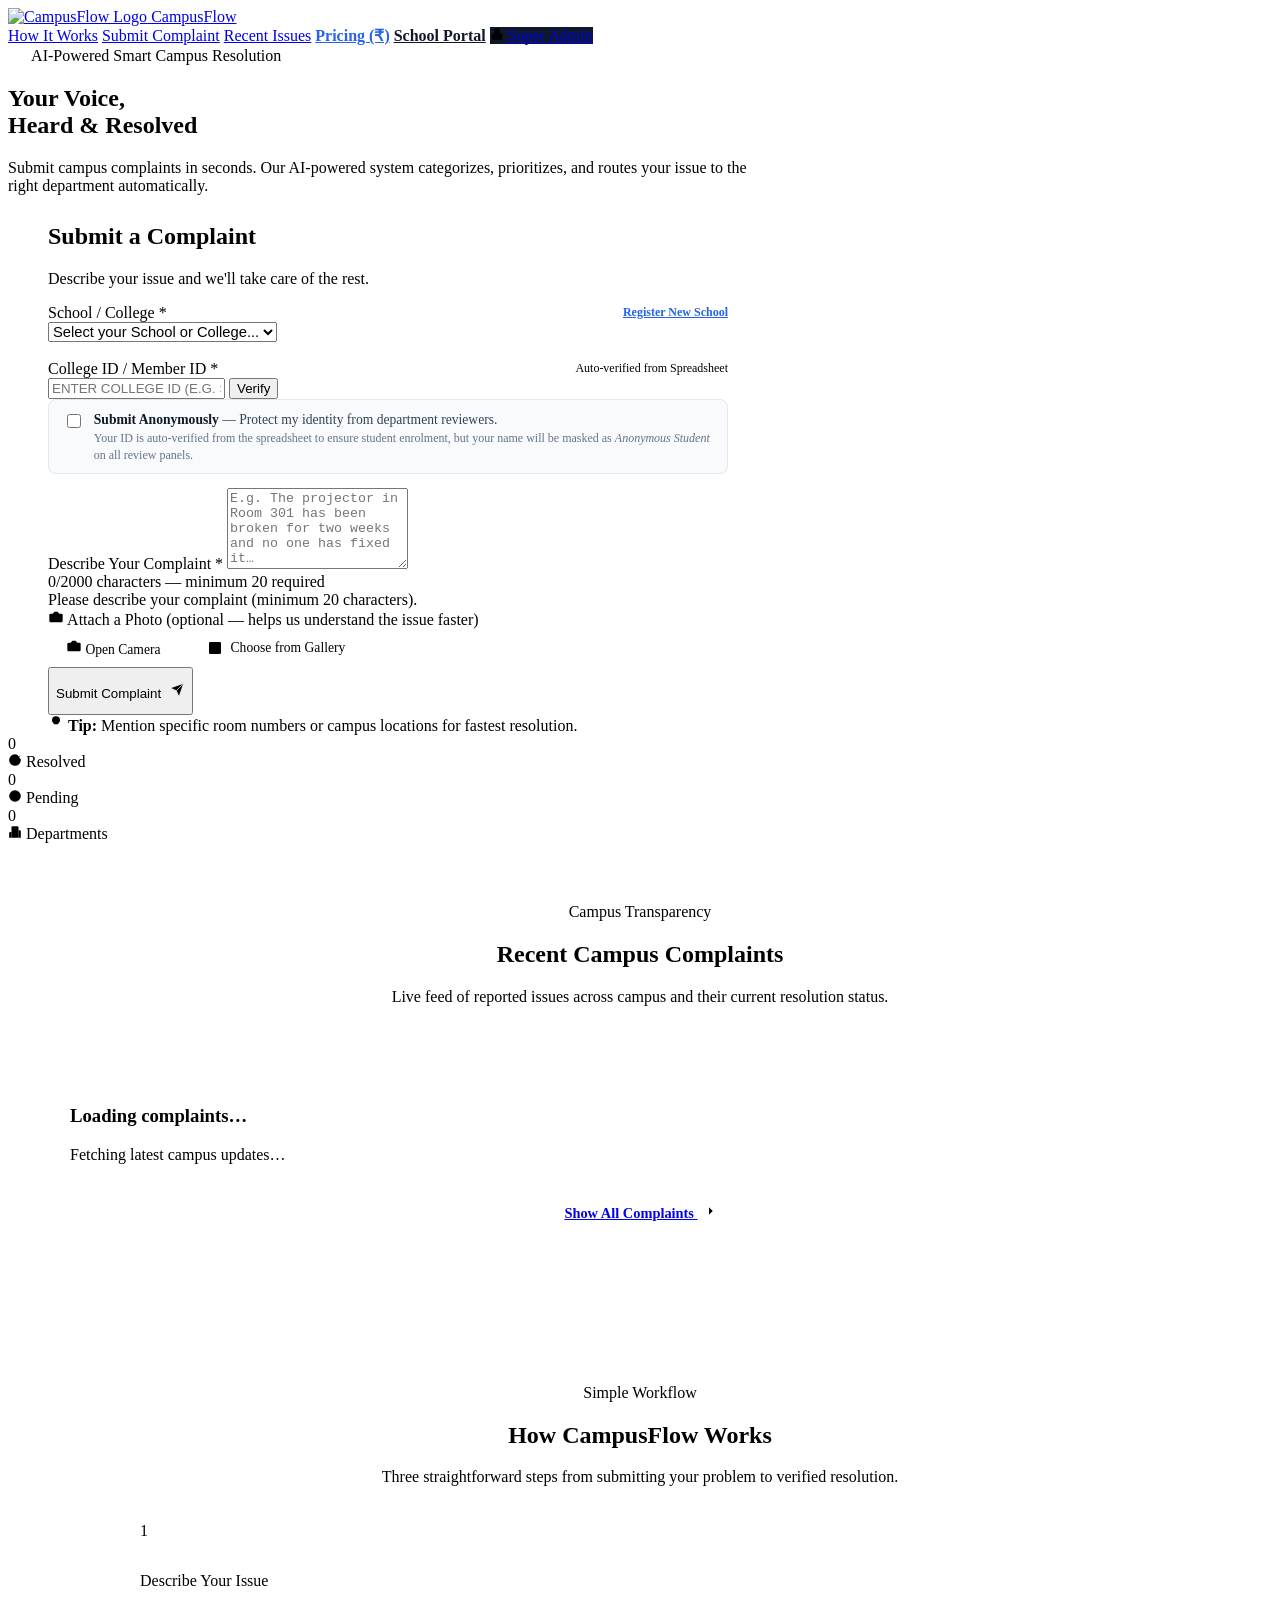
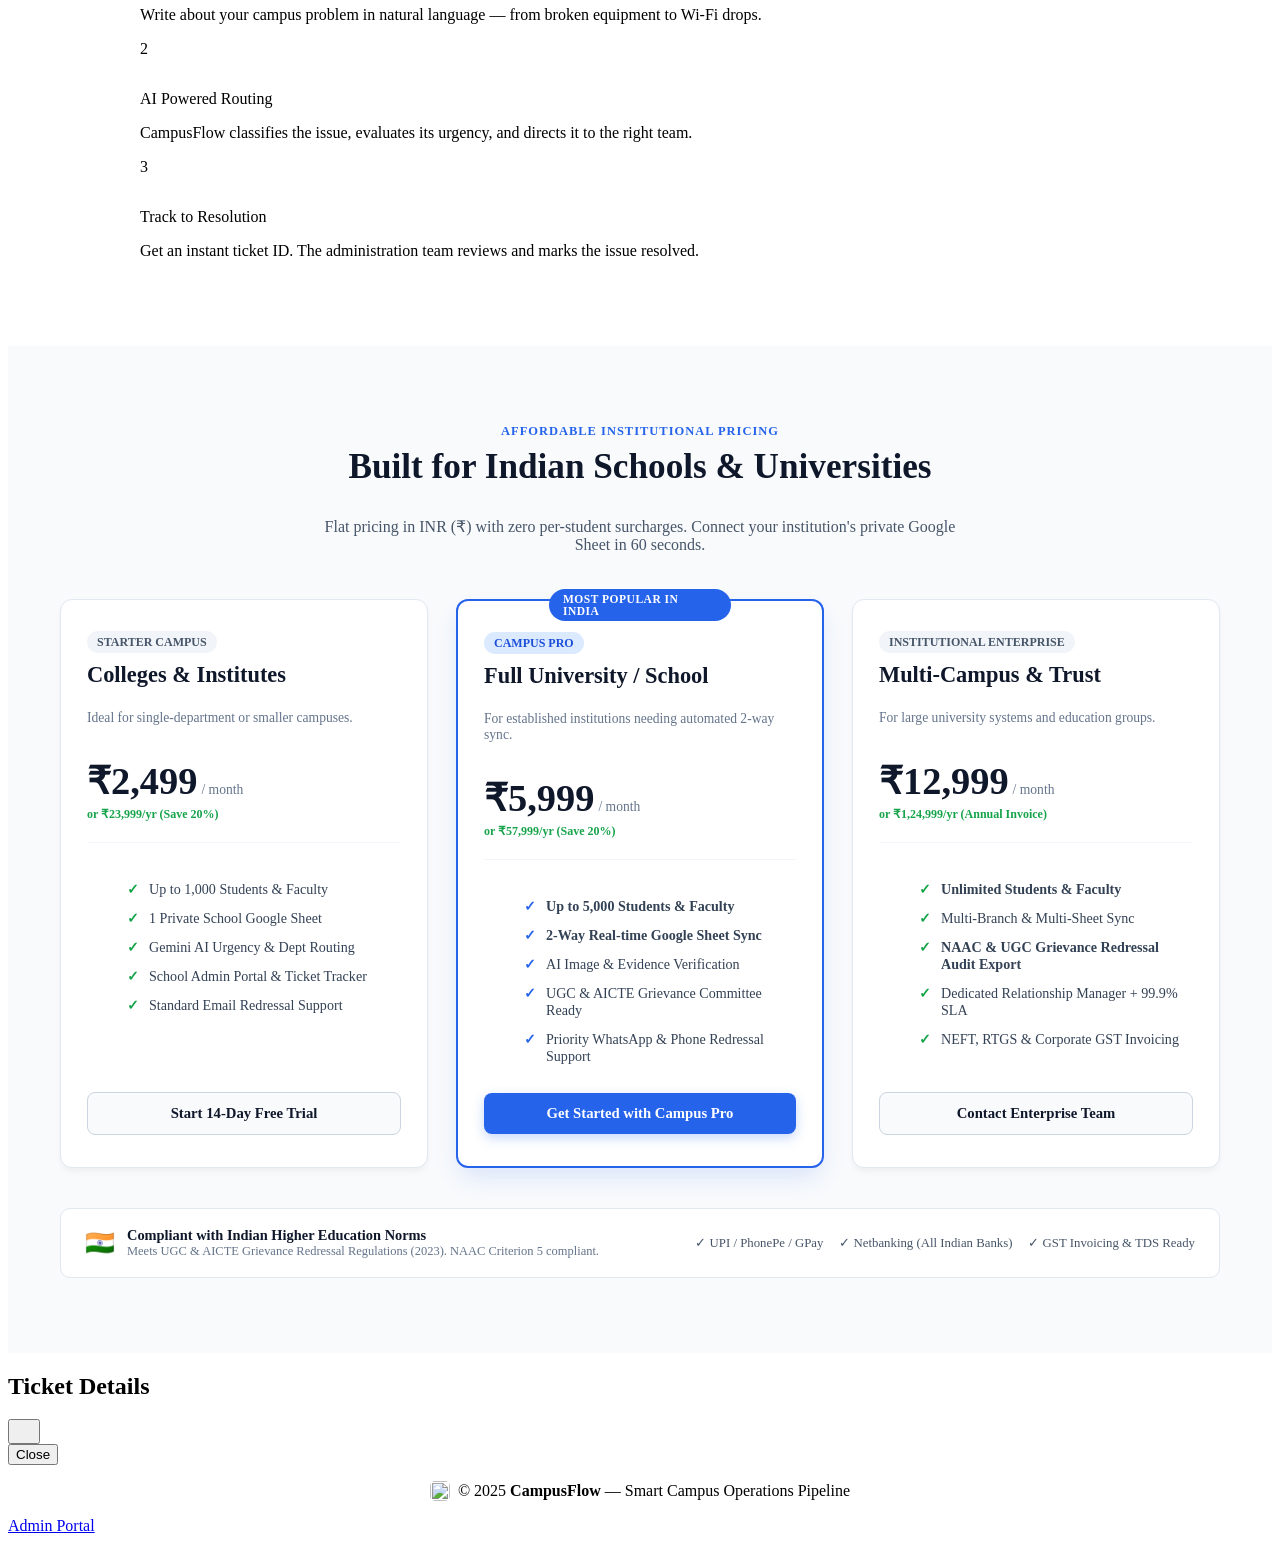
==== commit 8fb7a537: "feat: complete institutional suite - anonymous complaints, ugc/naac audit reports, anti-ragging/icc " ====
--- a/templates/index.html
+++ b/templates/index.html
@@ -6,7 +6,7 @@
   <title>CampusFlow — Campus Complaint Management</title>
   <meta name="description" content="Submit and track campus complaints quickly and easily with CampusFlow." />
   <link rel="icon" type="image/svg+xml" href="assets/logo.svg" />
-  <link rel="stylesheet" href="css/style.css?v=20261031_3" />
+  <link rel="stylesheet" href="css/style.css?v=20261031_4" />
 </head>
 <body>
 
@@ -117,6 +117,15 @@
                 </div>
               </div>
 
+              <!-- Anonymous Complaint Submission Toggle -->
+              <div style="margin-bottom: 14px; background: #f8fafc; border: 1px solid #e2e8f0; border-radius: 8px; padding: 10px 14px; display: flex; align-items: flex-start; gap: 10px;">
+                <input type="checkbox" id="anonymous-toggle" style="margin-top: 3px; width: 16px; height: 16px; cursor: pointer; accent-color: #2563eb;" />
+                <label for="anonymous-toggle" style="font-size: 0.85rem; color: #334155; cursor: pointer; user-select: none; margin: 0; line-height: 1.4;">
+                  <strong style="color:#0f172a;">Submit Anonymously</strong> — Protect my identity from department reviewers.
+                  <span style="display:block; font-size:0.75rem; color:#64748b; margin-top:1px;">Your ID is auto-verified from the spreadsheet to ensure student enrolment, but your name will be masked as <em>Anonymous Student</em> on all review panels.</span>
+                </label>
+              </div>
+
               <div class="form-group">
                 <label class="form-label" for="complaint-text">
                   Describe Your Complaint <span class="required">*</span>
@@ -455,8 +464,8 @@
   </footer>
 
   <!-- ══ Scripts ═════════════════════════════════════════════ -->
-  <script src="js/api.js?v=20261031_3"></script>
+  <script src="js/api.js?v=20261031_4"></script>
   <script src="js/auth.js"></script>
-  <script src="js/complaint.js?v=20261031_3"></script>
+  <script src="js/complaint.js?v=20261031_4"></script>
 </body>
 </html>
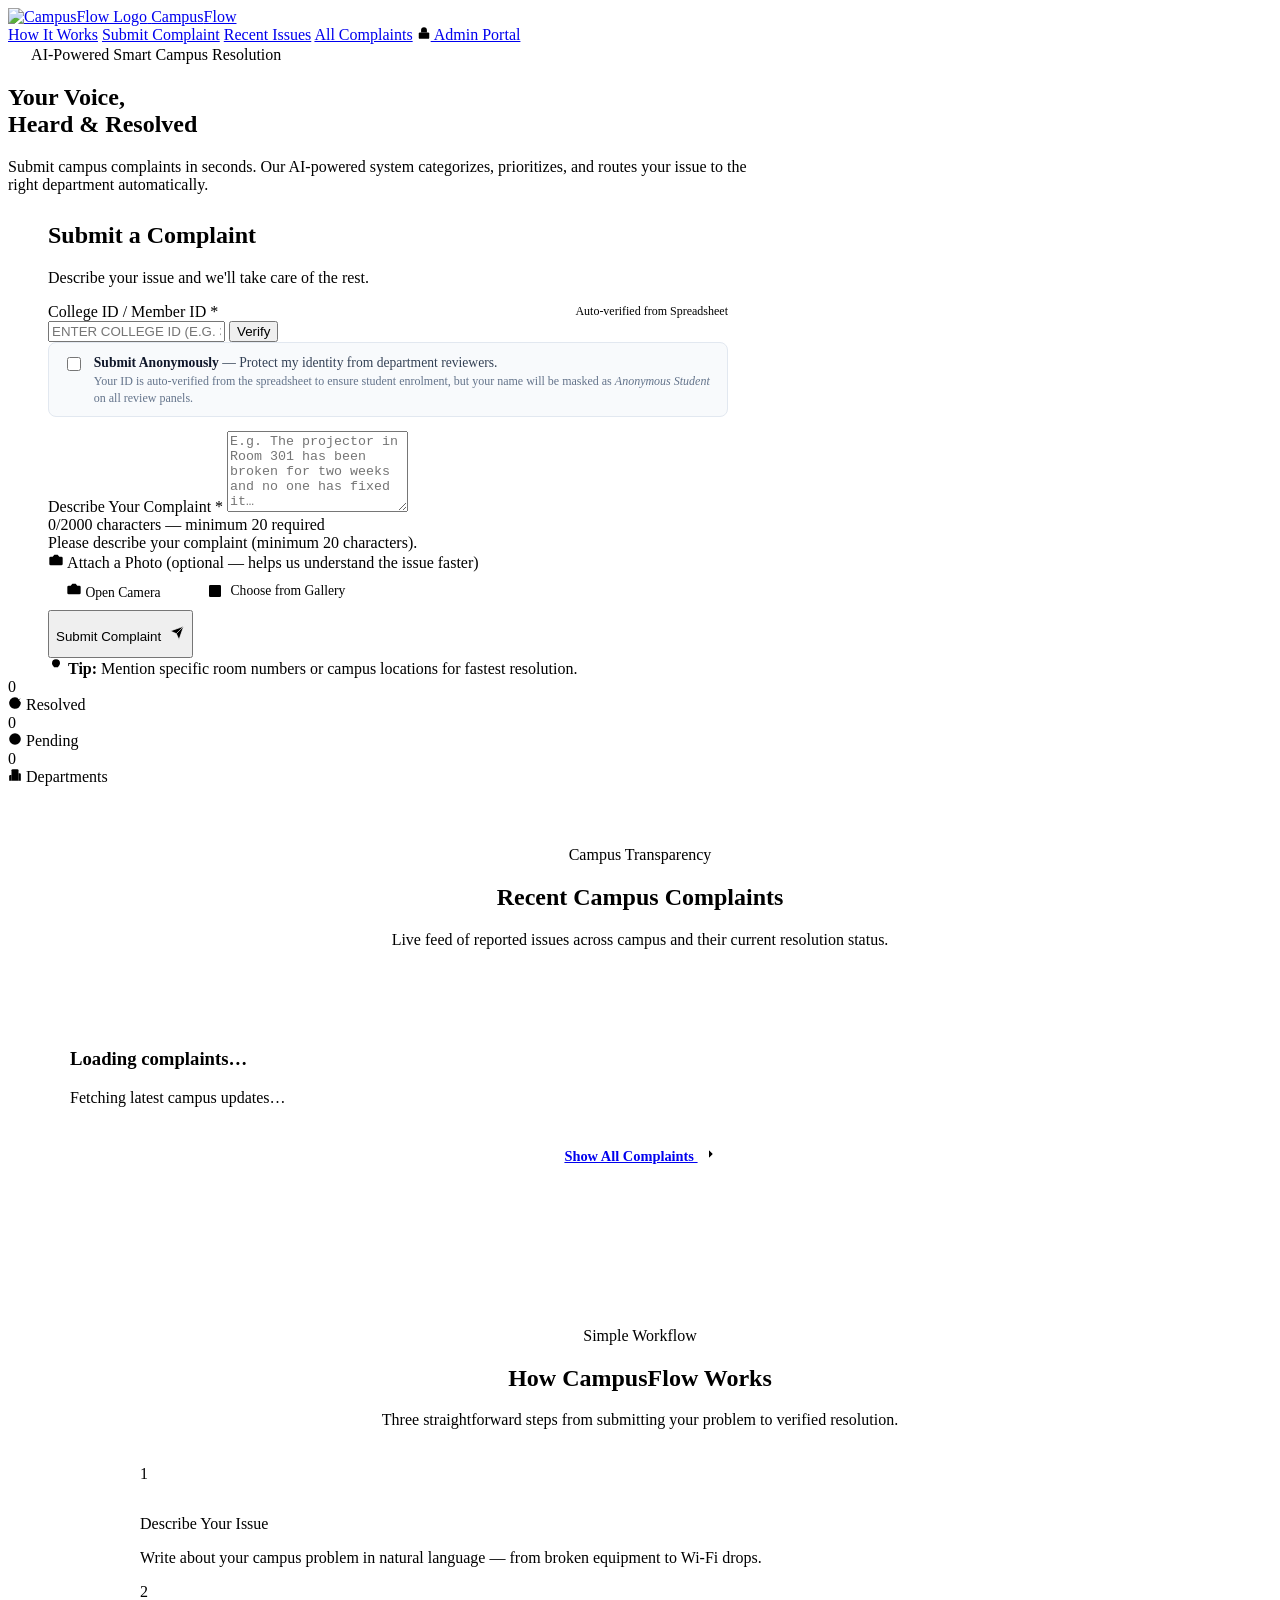
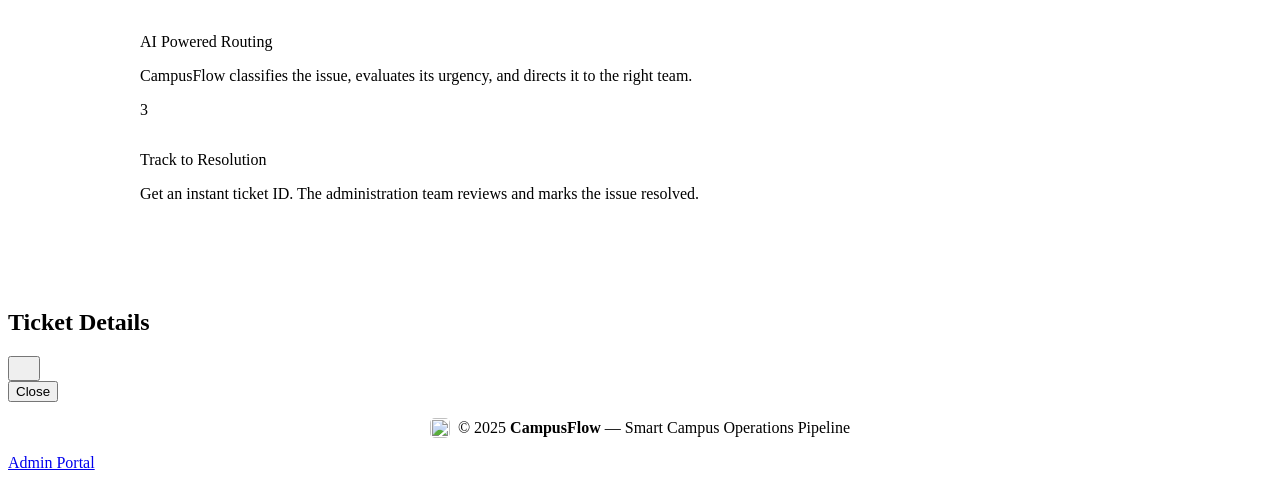
==== commit ed3aa11d: "revert: restore simple AI-powered CampusFlow without subscriptions, retain Excel/Google Sheets sync " ====
--- a/templates/index.html
+++ b/templates/index.html
@@ -6,7 +6,7 @@
   <title>CampusFlow — Campus Complaint Management</title>
   <meta name="description" content="Submit and track campus complaints quickly and easily with CampusFlow." />
   <link rel="icon" type="image/svg+xml" href="assets/logo.svg" />
-  <link rel="stylesheet" href="css/style.css?v=20261031_4" />
+  <link rel="stylesheet" href="css/style.css?v=20261104" />
 </head>
 <body>
 
@@ -20,19 +20,16 @@
       <a href="#how-it-works" class="nav-link">How It Works</a>
       <a href="#submit" class="nav-link">Submit Complaint</a>
       <a href="#recent-complaints" class="nav-link">Recent Issues</a>
-      <a href="#pricing" class="nav-link" style="font-weight:600; color:#2563eb;">Pricing (₹)</a>
-      <a href="school-login.html" class="nav-link" style="color:#0f172a; font-weight:600;">School Portal</a>
-      <a href="super-admin-login.html" class="btn-nav-admin" style="background:#0f172a;" title="Platform Owner Only">
+      <a href="complaints.html" class="nav-link">All Complaints</a>
+      <a href="admin-login.html" class="btn-nav-admin">
         <svg class="ui-icon" width="14" height="14" viewBox="0 0 24 24"><rect width="18" height="11" x="3" y="11" rx="2" ry="2"/><path d="M7 11V7a5 5 0 0 1 10 0v4"/></svg>
-        Super Admin
+        Admin Portal
       </a>
     </div>
   </nav>
 
   <!-- ══ Hero ════════════════════════════════════════════════ -->
   <section class="hero" id="home">
-    
-    
     <div class="hero-content" style="max-width: 760px;">
       <div class="hero-badge">
         <img src="assets/logo.svg" alt="" width="16" height="16" style="border-radius:4px; margin-right:4px;" />
@@ -57,17 +54,6 @@
           <div class="complaint-card-body">
             <form id="complaint-form" novalidate>
 
-              <!-- ══ School / College Selector ══ -->
-              <div class="form-group" id="school-select-wrap" style="margin-bottom: 18px;">
-                <label class="form-label" for="school-select" style="display:flex; justify-content:space-between; align-items:center;">
-                  <span>School / College <span class="required">*</span></span>
-                  <a href="subscribe.html" style="font-size:0.75rem; color:#2563eb; font-weight:600; text-decoration:underline;">Register New School</a>
-                </label>
-                <select id="school-select" class="form-control" style="font-weight: 500; font-size: 0.92rem;">
-                  <option value="">Select your School or College...</option>
-                </select>
-              </div>
-
               <!-- ══ College ID Verification (Auto-Fetch from Admin Spreadsheet) ══ -->
               <div class="college-id-box" id="college-id-box">
                 <label class="form-label" for="college-id-input" style="display:flex; justify-content:space-between; align-items:center;">
@@ -82,7 +68,7 @@
                     type="text"
                     id="college-id-input"
                     class="form-control"
-                    placeholder="Enter College ID (e.g. STD202601, FAC9901)"
+                    placeholder="Enter College ID (e.g. 3321, STD202601)"
                     maxlength="30"
                     autocomplete="off"
                     style="text-transform:uppercase;"
@@ -92,7 +78,7 @@
                   </button>
                 </div>
 
-                <!-- Verified Success State: Simple, clean, professional -->
+                <!-- Verified Success State: Simple, clean, high-contrast professional -->
                 <div id="verified-result-wrap" style="display:none; margin-top: 10px;">
                   <div class="verified-member-card">
                     <div class="verified-check-icon">
@@ -201,7 +187,7 @@
           </div>
         </div>
 
-                <!-- Quick Tips Bar -->
+        <!-- Quick Tips Bar -->
         <div class="quick-tips-bar">
           <svg class="ui-icon" width="16" height="16" viewBox="0 0 24 24" style="color:#d97706; flex-shrink:0;"><path d="M15 14c.2-1 .7-1.7 1.5-2.5 1-.9 1.5-2.2 1.5-3.5A6 6 0 0 0 6 8c0 1 .2 2.2 1.5 3.5.7.7 1.3 1.5 1.5 2.5"/><path d="M9 18h6"/><path d="M10 22h4"/></svg>
           <span><strong>Tip:</strong> Mention specific room numbers or campus locations for fastest resolution.</span>
@@ -314,123 +300,6 @@
     </div>
   </section>
 
-  
-  <!-- ══ India-Based Institutional Pricing ═════════════════════ -->
-  <section class="section" id="pricing" style="background: #f8fafc; padding: 75px 20px; border-top: 1px solid var(--border);">
-    <div class="section-container" style="max-width: 1160px; margin: 0 auto;">
-      <div class="section-header" style="text-align: center; margin-bottom: 45px;">
-        <span class="eyebrow" style="color:#2563eb; font-weight:700; text-transform:uppercase; letter-spacing:1px; font-size:0.78rem;">Affordable Institutional Pricing</span>
-        <h2 style="font-size:2.2rem; font-weight:800; color:#0f172a; margin-top:8px;">Built for Indian Schools & Universities</h2>
-        <p style="color:#475569; max-width:640px; margin:10px auto 0; font-size:1rem;">
-          Flat pricing in INR (₹) with zero per-student surcharges. Connect your institution's private Google Sheet in 60 seconds.
-        </p>
-      </div>
-
-      <div style="display:grid; grid-template-columns: repeat(auto-fit, minmax(320px, 1fr)); gap: 28px; align-items: stretch;">
-
-        <!-- Plan 1: Starter Campus -->
-        <div style="background:#ffffff; border:1px solid #e2e8f0; border-radius:12px; padding:32px 26px; display:flex; flex-direction:column; box-shadow:0 4px 6px -1px rgba(0,0,0,0.05);">
-          <div style="margin-bottom:18px;">
-            <span style="font-size:0.75rem; font-weight:700; background:#f1f5f9; color:#475569; padding:4px 10px; border-radius:20px; text-transform:uppercase;">Starter Campus</span>
-            <h3 style="font-size:1.4rem; font-weight:700; color:#0f172a; margin-top:12px;">Colleges & Institutes</h3>
-            <p style="font-size:0.85rem; color:#64748b; margin-top:4px;">Ideal for single-department or smaller campuses.</p>
-          </div>
-          <div style="margin-bottom:24px; padding-bottom:20px; border-bottom:1px solid #f1f5f9;">
-            <div style="display:flex; align-items:baseline; gap:4px;">
-              <span style="font-size:2.4rem; font-weight:800; color:#0f172a;">₹2,499</span>
-              <span style="font-size:0.85rem; color:#64748b; font-weight:500;">/ month</span>
-            </div>
-            <div style="font-size:0.75rem; color:#16a34a; font-weight:600; margin-top:4px;">or ₹23,999/yr (Save 20%)</div>
-          </div>
-          <ul style="flex:1; display:flex; flex-direction:column; gap:12px; font-size:0.88rem; color:#334155; margin-bottom:28px;">
-            <li style="display:flex; gap:10px; align-items:flex-start;"><span style="color:#16a34a; font-weight:700;">✓</span> Up to 1,000 Students & Faculty</li>
-            <li style="display:flex; gap:10px; align-items:flex-start;"><span style="color:#16a34a; font-weight:700;">✓</span> 1 Private School Google Sheet</li>
-            <li style="display:flex; gap:10px; align-items:flex-start;"><span style="color:#16a34a; font-weight:700;">✓</span> Gemini AI Urgency & Dept Routing</li>
-            <li style="display:flex; gap:10px; align-items:flex-start;"><span style="color:#16a34a; font-weight:700;">✓</span> School Admin Portal & Ticket Tracker</li>
-            <li style="display:flex; gap:10px; align-items:flex-start;"><span style="color:#16a34a; font-weight:700;">✓</span> Standard Email Redressal Support</li>
-          </ul>
-          <a href="subscribe.html?plan=Starter" style="display:block; text-align:center; padding:12px 20px; background:#f8fafc; color:#0f172a; border:1px solid #cbd5e1; border-radius:8px; font-weight:600; font-size:0.92rem; text-decoration:none; transition:all 0.2s;">
-            Start 14-Day Free Trial
-          </a>
-        </div>
-
-        <!-- Plan 2: Campus Pro (Featured) -->
-        <div style="background:#ffffff; border:2px solid #2563eb; border-radius:12px; padding:32px 26px; display:flex; flex-direction:column; position:relative; box-shadow:0 12px 25px -4px rgba(37,99,235,0.15);">
-          <div style="position:absolute; top:-12px; left:50%; transform:translateX(-50%); background:#2563eb; color:#ffffff; font-size:0.72rem; font-weight:700; padding:4px 14px; border-radius:20px; text-transform:uppercase; letter-spacing:0.5px;">
-            Most Popular in India
-          </div>
-          <div style="margin-bottom:18px;">
-            <span style="font-size:0.75rem; font-weight:700; background:#dbeafe; color:#1d4ed8; padding:4px 10px; border-radius:20px; text-transform:uppercase;">Campus Pro</span>
-            <h3 style="font-size:1.4rem; font-weight:700; color:#0f172a; margin-top:12px;">Full University / School</h3>
-            <p style="font-size:0.85rem; color:#64748b; margin-top:4px;">For established institutions needing automated 2-way sync.</p>
-          </div>
-          <div style="margin-bottom:24px; padding-bottom:20px; border-bottom:1px solid #f1f5f9;">
-            <div style="display:flex; align-items:baseline; gap:4px;">
-              <span style="font-size:2.4rem; font-weight:800; color:#0f172a;">₹5,999</span>
-              <span style="font-size:0.85rem; color:#64748b; font-weight:500;">/ month</span>
-            </div>
-            <div style="font-size:0.75rem; color:#16a34a; font-weight:600; margin-top:4px;">or ₹57,999/yr (Save 20%)</div>
-          </div>
-          <ul style="flex:1; display:flex; flex-direction:column; gap:12px; font-size:0.88rem; color:#334155; margin-bottom:28px;">
-            <li style="display:flex; gap:10px; align-items:flex-start;"><span style="color:#2563eb; font-weight:700;">✓</span> <strong>Up to 5,000 Students & Faculty</strong></li>
-            <li style="display:flex; gap:10px; align-items:flex-start;"><span style="color:#2563eb; font-weight:700;">✓</span> <strong>2-Way Real-time Google Sheet Sync</strong></li>
-            <li style="display:flex; gap:10px; align-items:flex-start;"><span style="color:#2563eb; font-weight:700;">✓</span> AI Image & Evidence Verification</li>
-            <li style="display:flex; gap:10px; align-items:flex-start;"><span style="color:#2563eb; font-weight:700;">✓</span> UGC & AICTE Grievance Committee Ready</li>
-            <li style="display:flex; gap:10px; align-items:flex-start;"><span style="color:#2563eb; font-weight:700;">✓</span> Priority WhatsApp & Phone Redressal Support</li>
-          </ul>
-          <a href="subscribe.html?plan=CampusPro" style="display:block; text-align:center; padding:12px 20px; background:#2563eb; color:#ffffff; border-radius:8px; font-weight:600; font-size:0.92rem; text-decoration:none; box-shadow:0 4px 12px rgba(37,99,235,0.25);">
-            Get Started with Campus Pro
-          </a>
-        </div>
-
-        <!-- Plan 3: Enterprise -->
-        <div style="background:#ffffff; border:1px solid #e2e8f0; border-radius:12px; padding:32px 26px; display:flex; flex-direction:column; box-shadow:0 4px 6px -1px rgba(0,0,0,0.05);">
-          <div style="margin-bottom:18px;">
-            <span style="font-size:0.75rem; font-weight:700; background:#f1f5f9; color:#475569; padding:4px 10px; border-radius:20px; text-transform:uppercase;">Institutional Enterprise</span>
-            <h3 style="font-size:1.4rem; font-weight:700; color:#0f172a; margin-top:12px;">Multi-Campus & Trust</h3>
-            <p style="font-size:0.85rem; color:#64748b; margin-top:4px;">For large university systems and education groups.</p>
-          </div>
-          <div style="margin-bottom:24px; padding-bottom:20px; border-bottom:1px solid #f1f5f9;">
-            <div style="display:flex; align-items:baseline; gap:4px;">
-              <span style="font-size:2.4rem; font-weight:800; color:#0f172a;">₹12,999</span>
-              <span style="font-size:0.85rem; color:#64748b; font-weight:500;">/ month</span>
-            </div>
-            <div style="font-size:0.75rem; color:#16a34a; font-weight:600; margin-top:4px;">or ₹1,24,999/yr (Annual Invoice)</div>
-          </div>
-          <ul style="flex:1; display:flex; flex-direction:column; gap:12px; font-size:0.88rem; color:#334155; margin-bottom:28px;">
-            <li style="display:flex; gap:10px; align-items:flex-start;"><span style="color:#16a34a; font-weight:700;">✓</span> <strong>Unlimited Students & Faculty</strong></li>
-            <li style="display:flex; gap:10px; align-items:flex-start;"><span style="color:#16a34a; font-weight:700;">✓</span> Multi-Branch & Multi-Sheet Sync</li>
-            <li style="display:flex; gap:10px; align-items:flex-start;"><span style="color:#16a34a; font-weight:700;">✓</span> <strong>NAAC & UGC Grievance Redressal Audit Export</strong></li>
-            <li style="display:flex; gap:10px; align-items:flex-start;"><span style="color:#16a34a; font-weight:700;">✓</span> Dedicated Relationship Manager + 99.9% SLA</li>
-            <li style="display:flex; gap:10px; align-items:flex-start;"><span style="color:#16a34a; font-weight:700;">✓</span> NEFT, RTGS & Corporate GST Invoicing</li>
-          </ul>
-          <a href="subscribe.html?plan=Enterprise" style="display:block; text-align:center; padding:12px 20px; background:#f8fafc; color:#0f172a; border:1px solid #cbd5e1; border-radius:8px; font-weight:600; font-size:0.92rem; text-decoration:none;">
-            Contact Enterprise Team
-          </a>
-        </div>
-
-      </div>
-
-      <!-- Indian Compliance & Payment Trust Badge -->
-      <div style="margin-top:40px; background:#ffffff; border:1px solid #e2e8f0; border-radius:10px; padding:18px 24px; display:flex; flex-wrap:wrap; align-items:center; justify-content:space-between; gap:16px;">
-        <div style="display:flex; align-items:center; gap:12px;">
-          <span style="font-size:1.5rem;">🇮🇳</span>
-          <div>
-            <div style="font-weight:700; font-size:0.9rem; color:#0f172a;">Compliant with Indian Higher Education Norms</div>
-            <div style="font-size:0.78rem; color:#64748b;">Meets UGC & AICTE Grievance Redressal Regulations (2023). NAAC Criterion 5 compliant.</div>
-          </div>
-        </div>
-        <div style="display:flex; align-items:center; gap:16px; font-size:0.8rem; color:#475569; font-weight:500;">
-          <span>✓ UPI / PhonePe / GPay</span>
-          <span>✓ Netbanking (All Indian Banks)</span>
-          <span>✓ GST Invoicing & TDS Ready</span>
-        </div>
-      </div>
-
-    </div>
-  </section>
-
-
   <!-- ══ Ticket Detail Modal Popup ════════════════════════════ -->
   <div class="modal-overlay" id="home-modal-overlay">
     <div class="modal modal-detail" id="home-modal">
@@ -464,8 +333,8 @@
   </footer>
 
   <!-- ══ Scripts ═════════════════════════════════════════════ -->
-  <script src="js/api.js?v=20261031_4"></script>
+  <script src="js/api.js?v=20261104"></script>
   <script src="js/auth.js"></script>
-  <script src="js/complaint.js?v=20261031_4"></script>
+  <script src="js/complaint.js?v=20261104"></script>
 </body>
-</html>+</html>
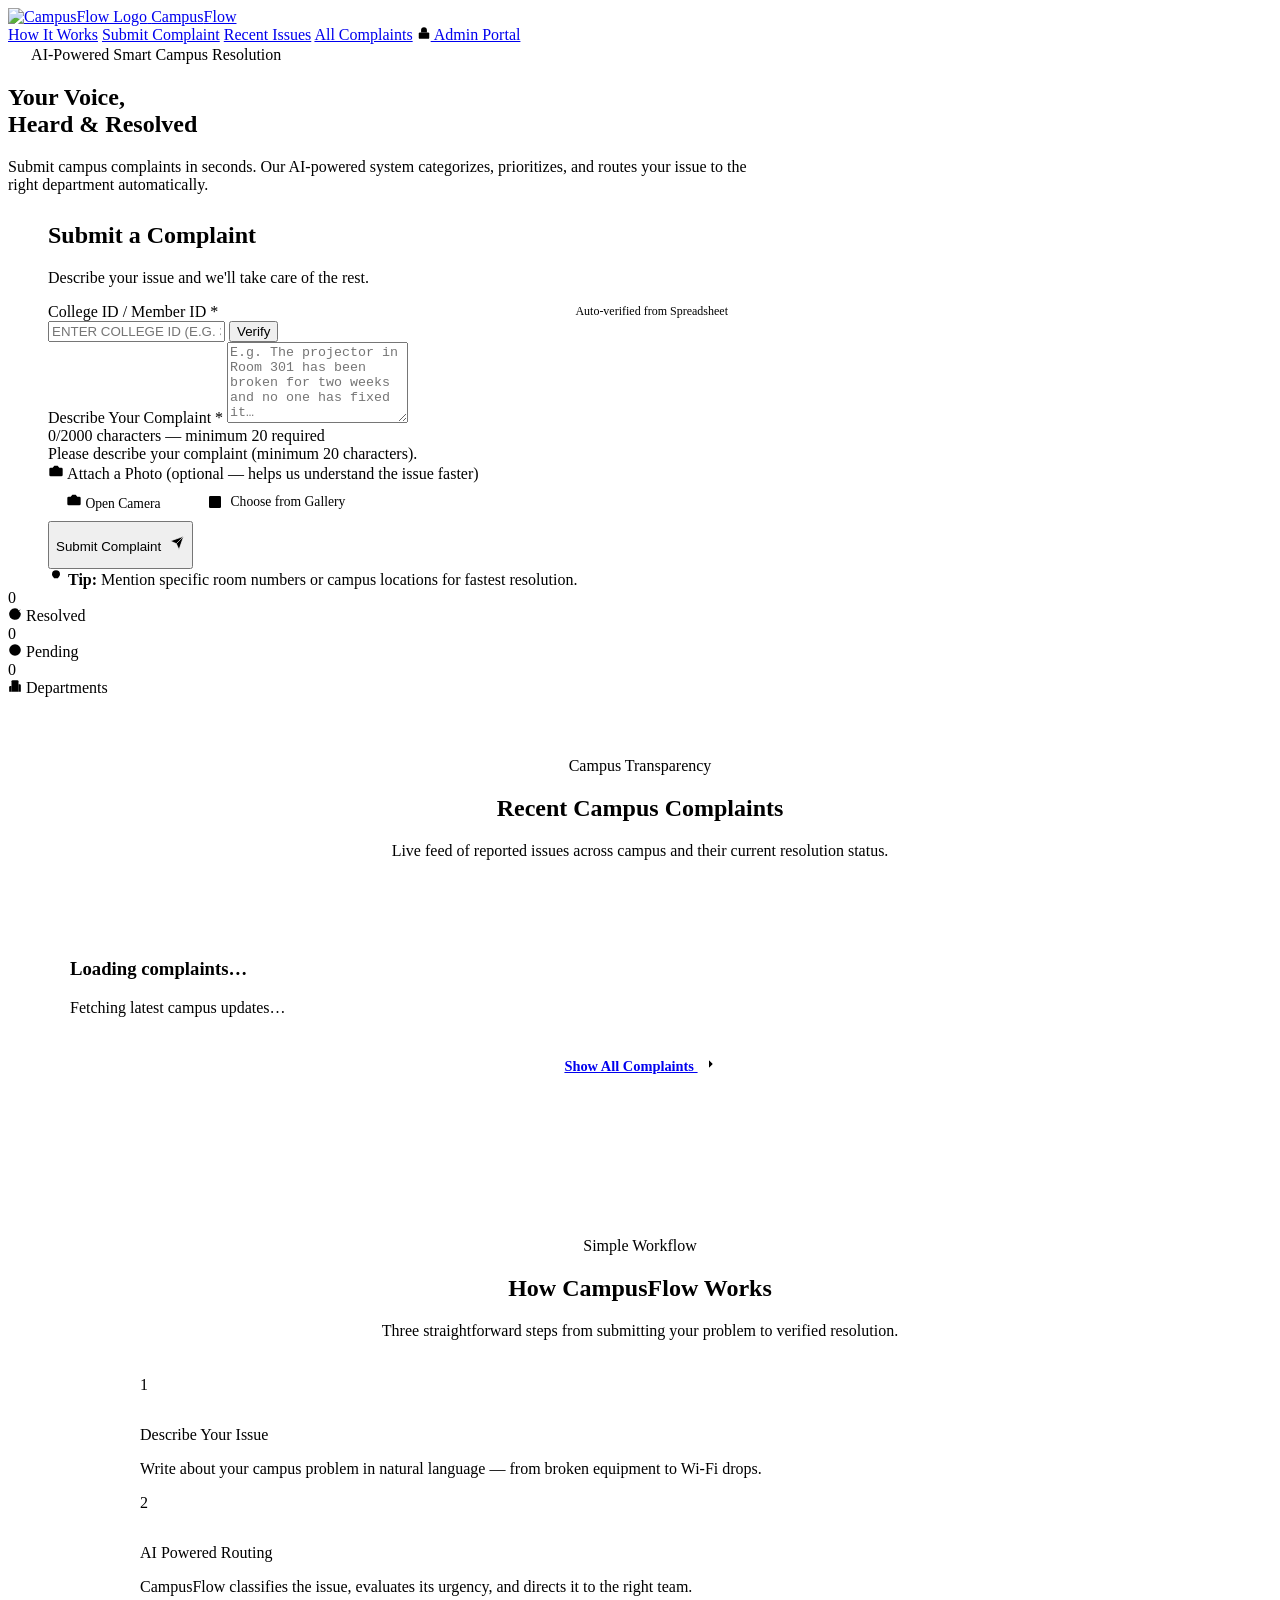
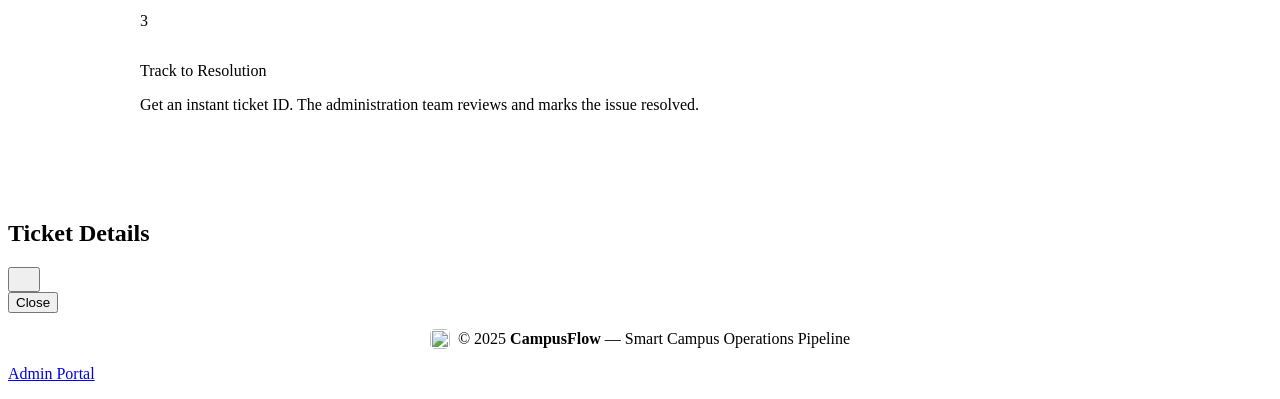
==== commit 9f5f6363: "feat: remove anonymous complaint submission toggle from homepage form" ====
--- a/templates/index.html
+++ b/templates/index.html
@@ -103,15 +103,6 @@
                 </div>
               </div>
 
-              <!-- Anonymous Complaint Submission Toggle -->
-              <div style="margin-bottom: 14px; background: #f8fafc; border: 1px solid #e2e8f0; border-radius: 8px; padding: 10px 14px; display: flex; align-items: flex-start; gap: 10px;">
-                <input type="checkbox" id="anonymous-toggle" style="margin-top: 3px; width: 16px; height: 16px; cursor: pointer; accent-color: #2563eb;" />
-                <label for="anonymous-toggle" style="font-size: 0.85rem; color: #334155; cursor: pointer; user-select: none; margin: 0; line-height: 1.4;">
-                  <strong style="color:#0f172a;">Submit Anonymously</strong> — Protect my identity from department reviewers.
-                  <span style="display:block; font-size:0.75rem; color:#64748b; margin-top:1px;">Your ID is auto-verified from the spreadsheet to ensure student enrolment, but your name will be masked as <em>Anonymous Student</em> on all review panels.</span>
-                </label>
-              </div>
-
               <div class="form-group">
                 <label class="form-label" for="complaint-text">
                   Describe Your Complaint <span class="required">*</span>
